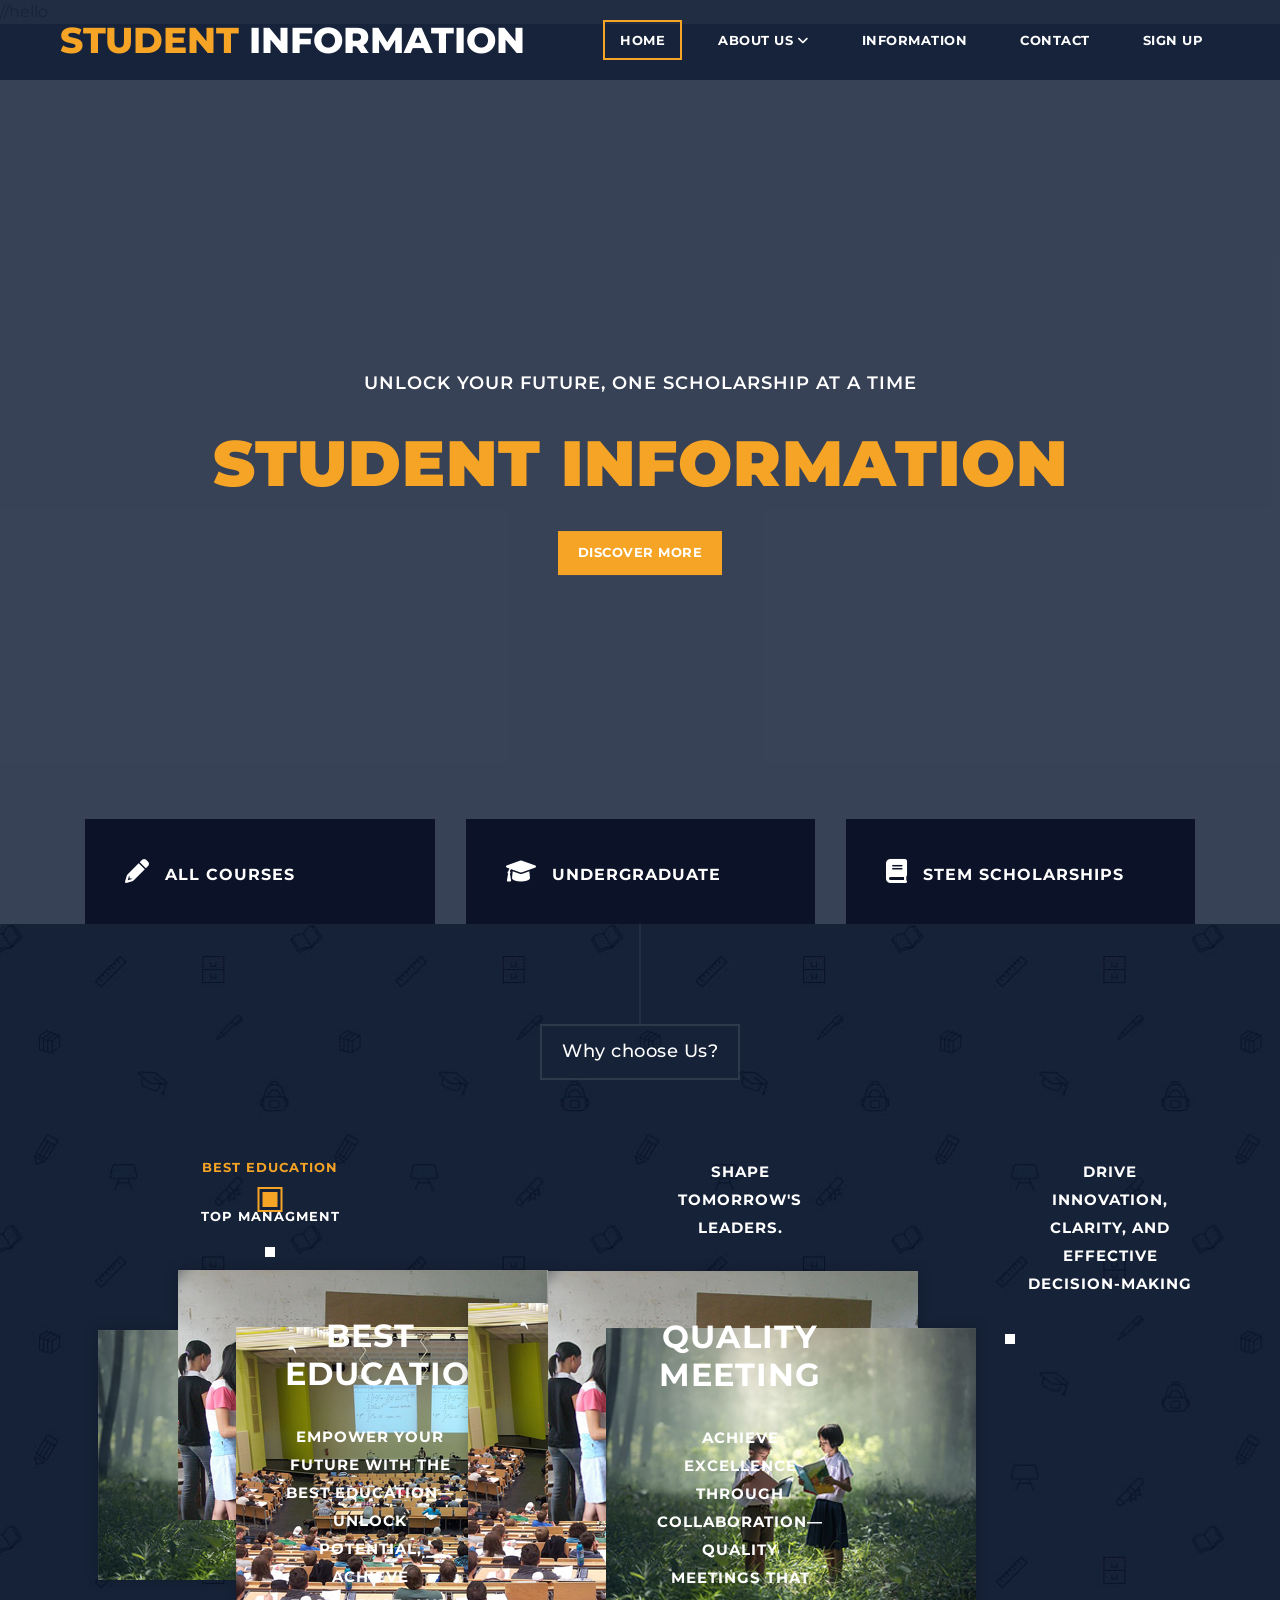
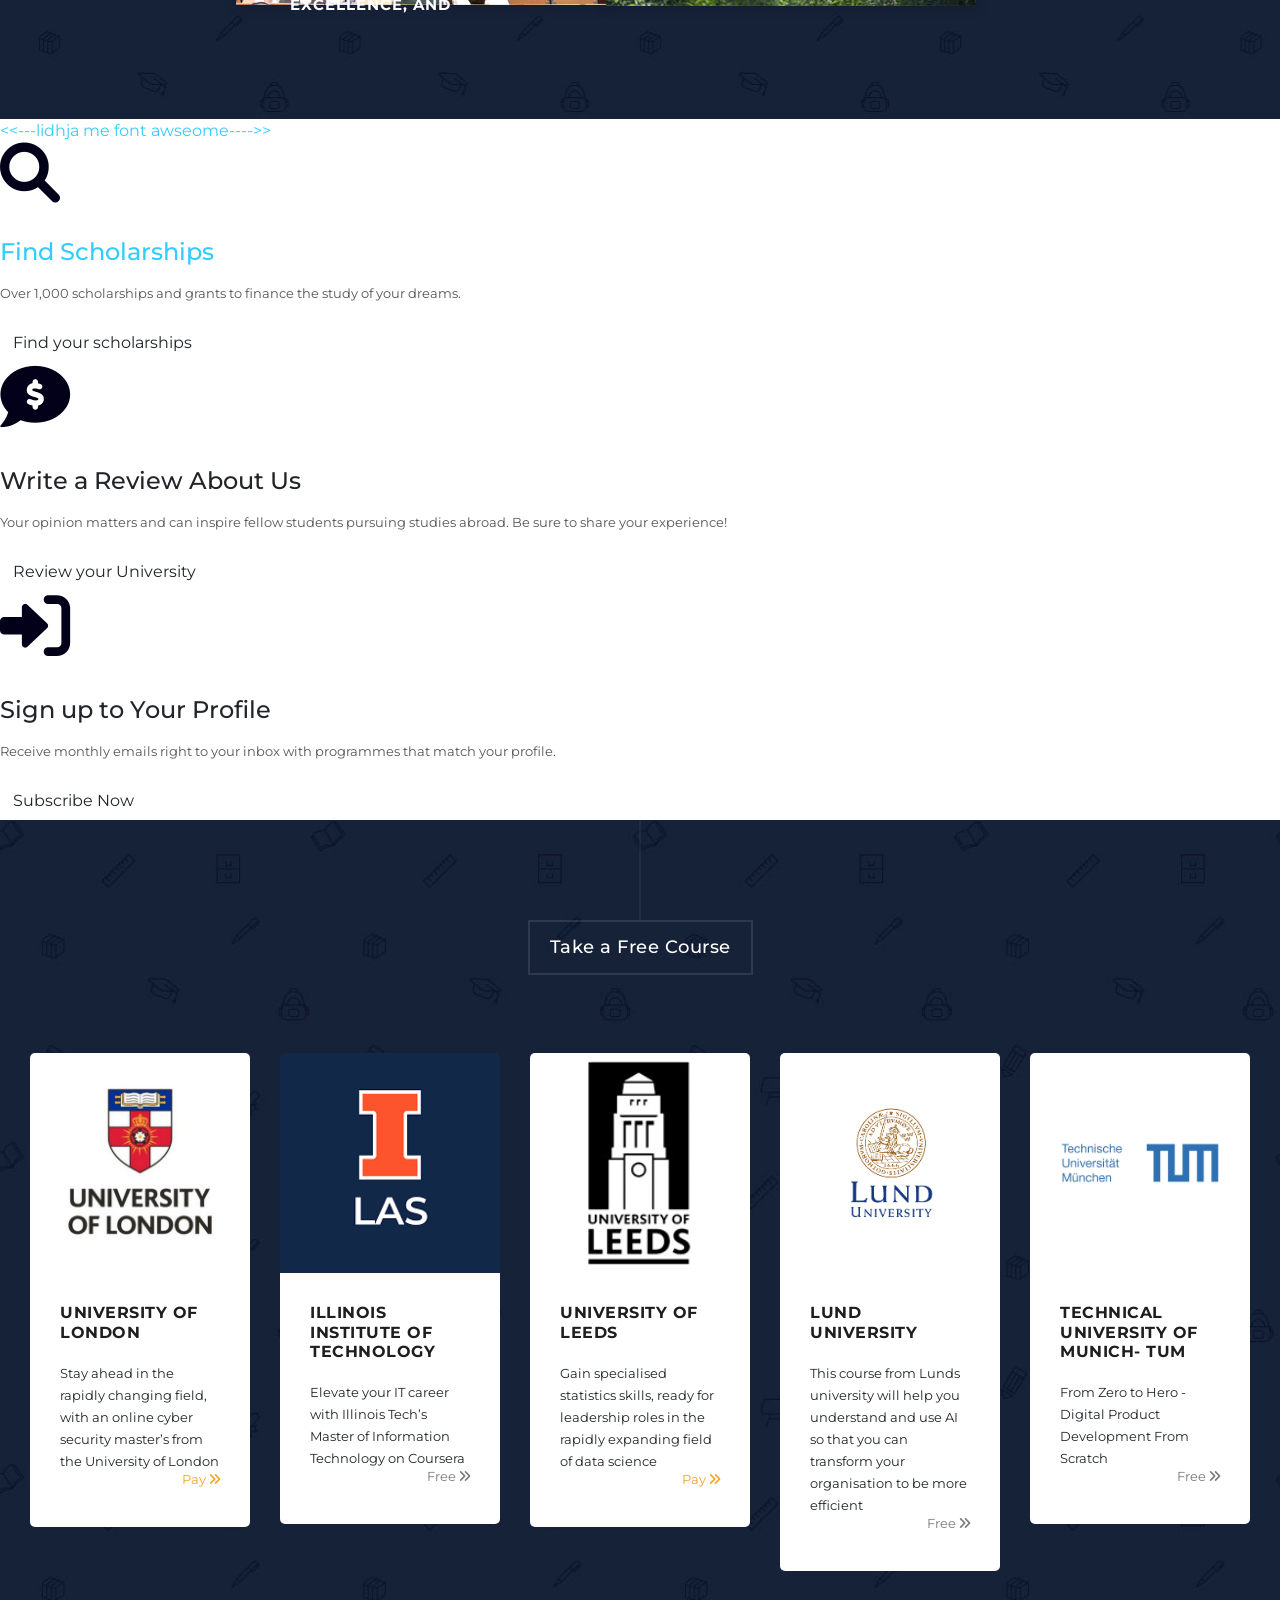
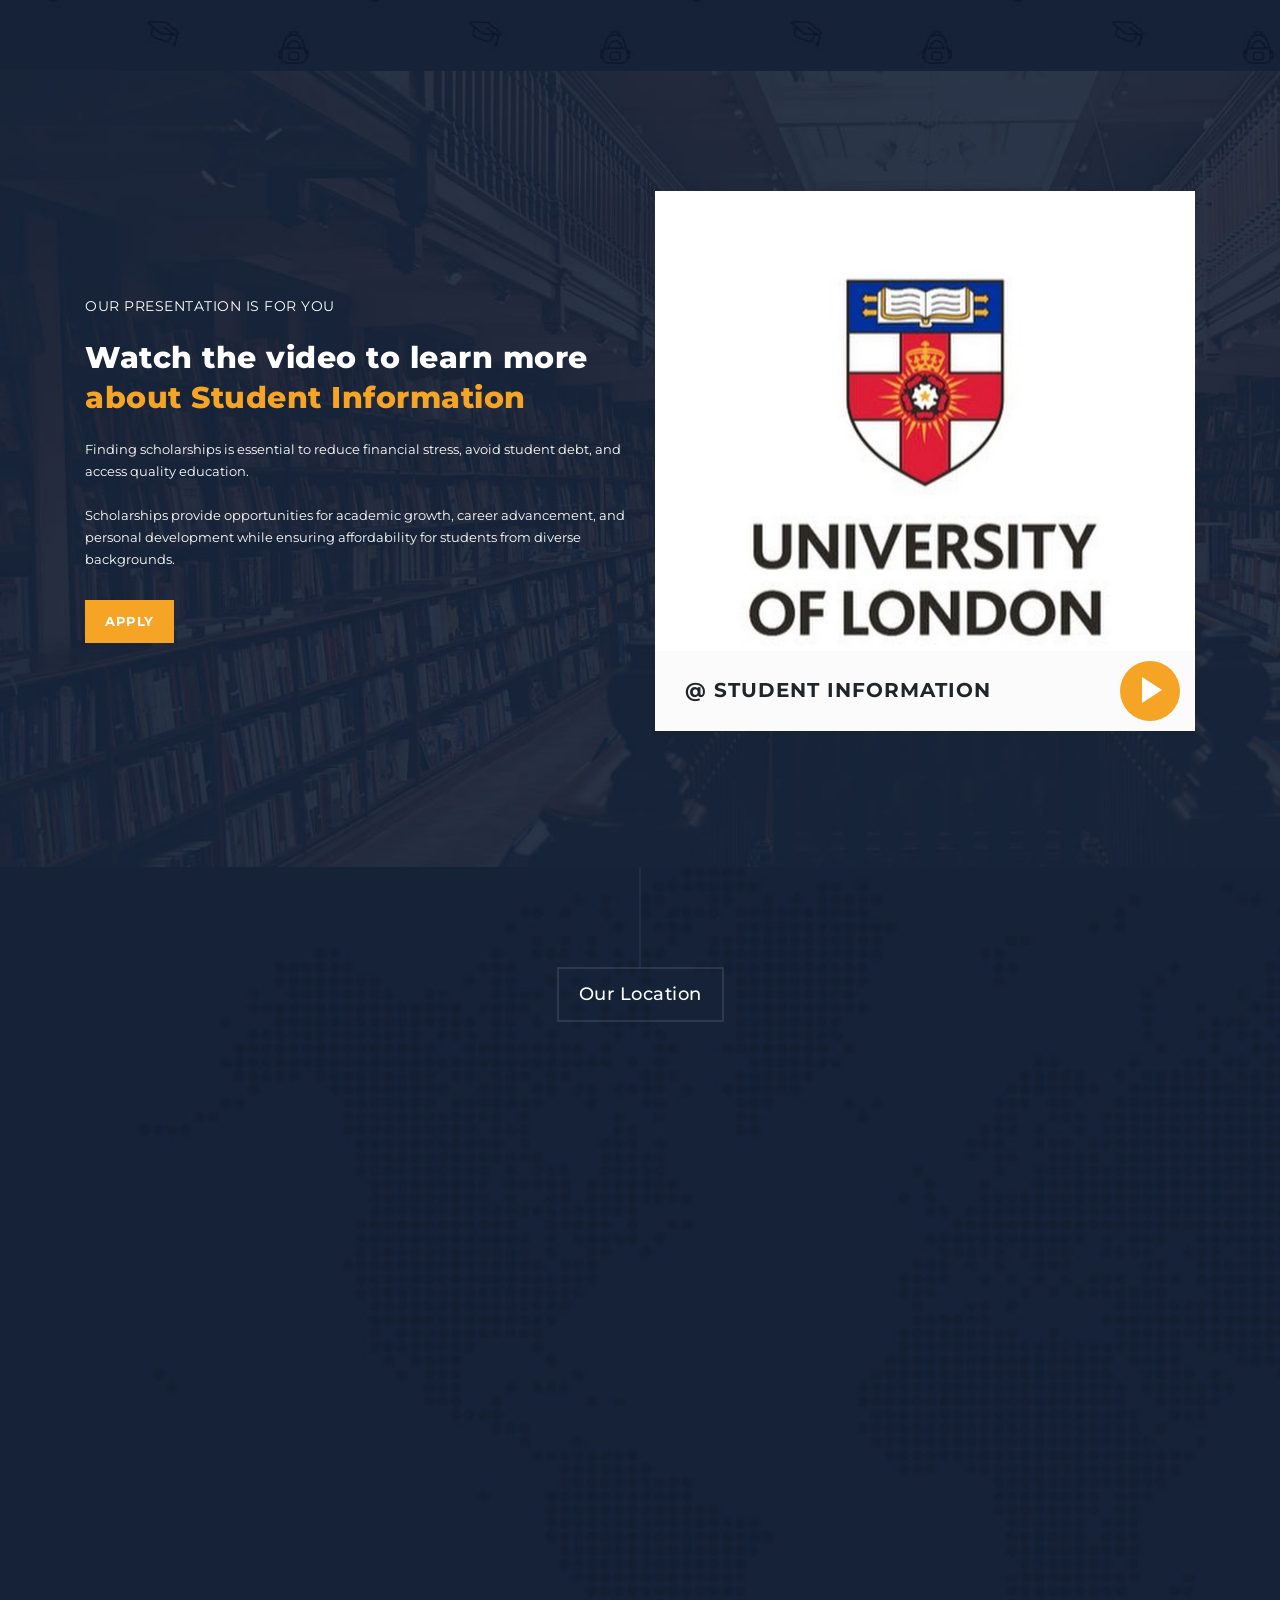
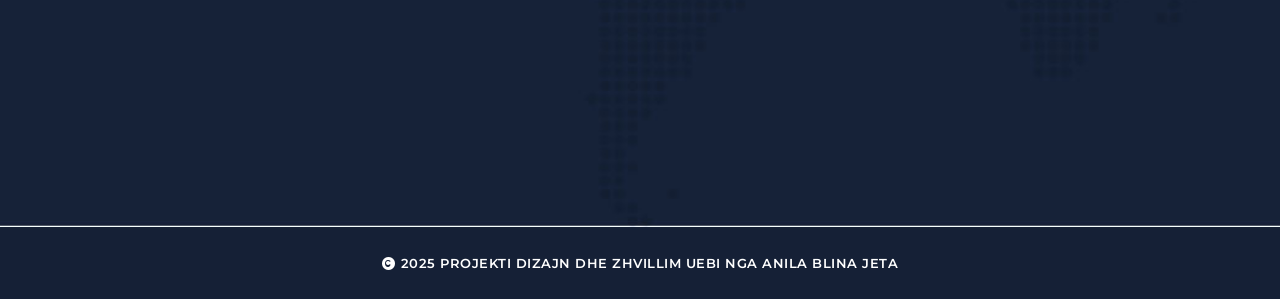
==== ProjektiNeDizajnDheZhvillimUebi2025/index.html @ 31212fd0 "Update index.html" ====
<!DOCTYPE html>
<html lang="en">
//hello
  <head>

    <meta charset="utf-8">
    <meta name="viewport" content="width=device-width, initial-scale=1, shrink-to-fit=no">
    <meta name="description" content="">
    <meta name="author" content="">
    <link href="https://fonts.googleapis.com/css?family=Montserrat:100,200,300,400,500,600,700,800,900" rel="stylesheet">


    <title>Anila Blina Jeta</title>
    <link href="vendor/bootstrap/css/bootstrap.min.css" rel="stylesheet">

    <link rel="stylesheet" href="assets/css/fontawesome.css">
    <link rel="stylesheet" href="assets/css/templatemo-grad-school.css">
    <link rel="stylesheet" href="assets/css/owl.css">
    <link rel="stylesheet" href="assets/css/lightbox.css">

  </head>

<body>

   
  <header class="main-header clearfix" role="header">
    <div class="logo">
      <a href="#"><em>Student </em> Information</a>
    </div>
    <a href="#menu" class="menu-link"><i class="fa fa-bars"></i></a>
    <nav id="menu" class="main-nav" role="navigation">
      <ul class="main-menu">
        <li><a href="#section1">Home</a></li>
        <li class="has-submenu"><a href="#section2">About Us</a>
          <ul class="sub-menu">
            
          </ul>
        </li>
        <li><a href="#section4">information</a></li>
        <!-- <li><a href="#section5">Video</a></li> -->
        <li><a href="#section6">Contact</a></li>
        <li><a href="loginform.html" class="external">Sign up</a></li>
      </ul>
    </nav>
  </header>

  <!-- ***** Main Banner Area Start ***** -->
  <section class="section main-banner" id="top" data-section="section1">
      <video autoplay muted loop id="bg-video">
          <source src="assets/images/course-video.mp4" type="video/mp4" />
      </video>

      <div class="video-overlay header-text">
          <div class="caption">
              <h6>Unlock Your Future, One Scholarship at a Time</h6>
              <h2><em>Student Information </em> </h2>
              <div class="main-button">
                  <div class="scroll-to-section"><a href="#section2">Discover more</a></div>
              </div>
          </div>
      </div>
  </section>
  <!-- ***** Main Banner Area End ***** -->


  <section class="features">
    <div class="container">
      <div class="row">
        <div class="col-lg-4 col-12">
          <div class="features-post">
            <div class="features-content">
              <div class="content-show">
                <h4><i class="fa fa-pencil"></i>All Courses</h4>
              </div>
              <div class="content-hide">
                <p>Explore endless learning opportunities—courses designed to shape your future and unlock endless career potential</p>
                <div class="scroll-to-section"><a href="#section2">More Info.</a></div>
            </div>
            </div>
          </div>
        </div>
        <div class="col-lg-4 col-12">
          <div class="features-post second-features">
            <div class="features-content">
              <div class="content-show">
                <h4><i class="fa fa-graduation-cap"></i>Undergraduate</h4>
              </div>
              <div class="content-hide">
<p>Start your academic journey with our diverse undergraduate courses—unlock potential and shape your future!</p>
                <div class="scroll-to-section"><a href="#section3">Details</a></div>
            </div>
            </div>
          </div>
        </div>
        <div class="col-lg-4 col-12">
          <div class="features-post third-features">
            <div class="features-content">
              <div class="content-show">
                <h4><i class="fa fa-book"></i>STEM Scholarships  </h4>
              </div>
              <div class="content-hide">
<p>Empower your future with STEM scholarships—fuel your passion for science, technology, engineering, and mathematics!</p>
                <div class="scroll-to-section"><a href="#section4">Read More</a></div>
            </div>
            </div>
          </div>
        </div>
      </div>
    </div>
  </section>
 <section class="section why-us" data-section="section2">
    <div class="container">
      <div class="row">
        <div class="col-md-12">
          <div class="section-heading">
            <h2>Why choose Us?</h2>
          </div>
        </div>
        <div class="col-md-12">
          <div id='tabs'>
            <ul>
              <li><a href='#tabs-1'>Best Education</a></li>
              <li><a href='#tabs-2'>Top Managment</a></li>
              <li><a href='#tabs-3>Quality Meeting</a></li>
                    </ul>
            <section class='tabs-content'>
              <article id='tabs-1'>
                <div class="row">
                  <div class="col-md-6">
                    <img src="assets/images/choose-us-image-01.png" alt="">
                  </div>
                  <div class="col-md-6">
                    <h4>Best Education</h4>
                    <p>Empower your future with the best education—unlock potential, achieve excellence, and shape tomorrow's leaders.   </p>               </div>
                </div>
              </article>
              <article id='tabs-2'>
                <div class="row">
                  <div class="col-md-6">
                    <img src="assets/images/choose-us-image-02.png" alt="">
                  </div>
                  <div class="col-md-6">
                    <h4>Top Level</h4>
<p>Lead with vision, drive success—top management solutions that inspire growth, innovation, and strategic excellence.</p>
                  </div>
                </div>
              </article>
              <article id='tabs-3'>
                <div class="row">
                  <div class="col-md-6">
                    <img src="assets/images/choose-us-image-03.png" alt="">
                  </div>
                 <div class="col-md-6">
                   <h4>Quality Meeting</h4>
<p>Achieve excellence through collaboration—quality meetings that drive innovation, clarity, and effective decision-making</p>
                  </div>
                </div>
              </article>
            </section>
          </div>
        </div>
      </div>
    </div>
  </section>
  
 
  <head>
      <meta charset="UTF-8">
      <meta name="viewport" content="width=device-width, initial-scale=1.0">
      <title>Consistent Buttons Example</title>
    <<---lidhja me font awseome---->>
      <link href="https://cdnjs.cloudflare.com/ajax/libs/font-awesome/6.0.0-beta3/css/all.min.css" rel="stylesheet">
      <style>
        <<---stilizimi me font per body--->>
          body {
              font-family: 'Arial', sans-serif;
              margin: 0;
              padding: 0;
              background-photo: #18233a;
          }
        <<---dizajni i sesksionit kryesore ne main--->>
          main {
              display: grid;
              grid-template-columns: repeat(auto-fit, minmax(300px, 1fr));
              gap: 20px;
              max-width: 1200px;
              margin: 20px auto;
              padding: 20px;
          }
        <<---dizajni i kutive--->>
          .box {
              background: white;
              border: 1px solid #ddd;
              border-radius: 8px;
              box-shadow: 0 4px 6px rgba(0, 0, 0, 0.1);
              padding: 20px;
              text-align: center;
              display: flex;
              flex-direction: column;
              justify-content: space-between;
              transition: transform 0.2s ease, box-shadow 0.2s ease;
          }
          .box:hover {
              transform: translateY(-5px);
              box-shadow: 0 6px 12px rgba(0, 0, 0, 0.15);
          }
          .box i {
              margin-bottom: 20px;
          }
          .box h2 {
              margin: 15px 0;
              font-size: 1.5rem;
          }
          .box p {
              flex-grow: 1;
              margin: 10px 0 20px;
              color: #555;
          }
        <<---dizajni i butonave--->>
          .btn {
              display: inline-block;
              padding: 12px 20px;
              background-color: #03001a;
              color: white;
              text-decoration: none;
              border-radius: 4px;
              font-weight: bold;
              text-align: center;
              width: 100%; /* Full width for consistency */
              box-sizing: border-box;
              margin-top: auto; /* Push button to the bottom */
          }
          .btn:hover {
              background-color: #454545;
          }
      </style>
  </head>
  <body>
      <main>
          <div class="box">
              <i class="fa fa-magnifying-glass" style="font-size: 60px; color: #03001a;"></i>
              <h2>Find Scholarships</h2>
              <p>Over 1,000 scholarships and grants to finance the study of your dreams.</p>
              <a href="university/uni.html" class="btn">Find your scholarships</a>
          </div>
  
          <div class="box">
              <i class="fa fa-comment-dollar" style="font-size: 70px; color: #03001a;"></i>
              <h2>Write a Review About Us</h2>
              <p>Your opinion matters and can inspire fellow students pursuing studies abroad. Be sure to share your experience!</p>
              <a href="https://docs.google.com/forms/d/e/1FAIpQLSeUJTirredQ5SY4ThzwMAHJErIDSuedVkaXNfuW031unQsGsw/viewform?usp=sharing" class="btn">Review your University</a>
          </div>
  
          <div class="box">
              <i class="fa-solid fa-right-to-bracket" style="font-size: 70px; color: #03001a;"></i>
              <h2>Sign up to Your Profile</h2>
              <p>Receive monthly emails right to your inbox with programmes that match your profile.</p>
              <a href="loginform.html" class="btn">Subscribe Now</a>
          </div>
      </main>
  </body>
  </html>
  
  
              </div>
            </div>
          </div>
        </div>
        
              </div>
            </form>
          </div>
        </div>
      </div>
    </div>
  </section>

  <section class="section courses" data-section="section4">
    <div class="container-fluid">
      <div class="row">
        <div class="col-md-12">
          <div class="section-heading">
            <h2>Take a Free Course
            </h2>
          </div>
        </div>
        <div class="owl-carousel owl-theme">
          <div class="item">
            <img src="london.jpg" alt="Course #3">

            <div class="down-content">
              <h4>University of London </h4>
              <p>Stay ahead in the rapidly changing field, with an online cyber security master’s from the University of London
              </p>
              <div class="author-image">
                
              </div>
              <div class="text-button-pay">
                <a href="https://www.coursera.org/degrees/msc-cyber-security-london">Pay <i class="fa fa-angle-double-right"></i></a>
              </div>
            </div>
          </div>
          <div class="item">
            <img src="i.jpg" alt="Course #3">

            <div class="down-content">
              <h4>Illinois Institute of Technology
              </h4>
              <p>Elevate your IT career with Illinois Tech’s Master of Information Technology on Coursera
              </p>
              <div class="author-image">
              </div>
              <div class="text-button-free">
                <a href="https://www.coursera.org/degrees/mas-information-technology-illinois-tech">Free <i class="fa fa-angle-double-right"></i></a>
              </div>
            </div>
          </div>
          <div class="item">
            <img src="led.jpg" alt="Course #3">
            <div class="down-content">
              <h4>University of Leeds
              </h4>
              <p>Gain specialised statistics skills, ready for leadership roles in the rapidly expanding field of data science
              </p>
              <div class="author-image">
              </div>
              <div class="text-button-pay">
                <a href="https://www.coursera.org/degrees/msc-data-science-ul">Pay <i class="fa fa-angle-double-right"></i></a>
              </div>
            </div>
          </div>
          <div class="item">
            <img src="LUND.jpg" alt="Course #4">
            <div class="down-content">
              <h4>LUND University</h4>
              <p>This course from Lunds university will help you understand and use AI so that you can transform your organisation to be more efficient


              </p>
              <div class="author-image">
              </div>
              <div class="text-button-free">
                <a href="https://www.coursera.org/learn/ai-business-future-of-work">Free <i class="fa fa-angle-double-right"></i></a>
              </div>
            </div>
          </div>
          <div class="item">
            <img src="TUM.jpg" alt="Course #4">
            <div class="down-content">
              <h4>Technical University of Munich- TUM
              </h4>
              <p>From Zero to Hero - Digital Product Development From Scratch

              </p>
              <div class="author-image">
              </div>
              <div class="text-button-free">
                <a href="https://www.coursera.org/learn/digital-product-development-from-scratch">Free <i class="fa fa-angle-double-right"></i></a>
              </div>

              </div>
            </div>
          </div>
        </div>
      </div>
    </div>
  </section>
  </section>

  <section class="section video" data-section="section5">
    <div class="container">
      <div class="row">
        <div class="col-md-6 align-self-center">
          <div class="left-content">
            <span>our presentation is for you</span>
            <h4>Watch the video to learn more <em>about Student Information</em></h4>
            <p>
              Finding scholarships is essential to reduce financial stress, avoid student debt, and access quality education.  <a rel="nofollow" href="https://templatemo.com/contact" target="_parent">   </a>    
            <br><br>Scholarships provide opportunities for academic growth, career advancement, and personal development while ensuring affordability for students from diverse backgrounds.</p>
            <div class="main-button"><a rel="nofollow" href="" target="_parent">Apply  </a></div>
          </div>
        </div>
        <div class="col-md-6">
          <article class="video-item">
            <div class="video-caption">
              <h4>@ Student information</h4>
            </div>
            <figure>
              <a href="" class="play"><img src="london.jpg"></a>
            </figure>
          </article>
        </div>
      </div>
    </div>
  </section>

  <section class="section contact" data-section="section6">
    <div class="container">
      <div class="row">
        <div class="col-md-12">
          <div class="section-heading">
            <h2> Our Location      </h2>
          </div>
        </div>
        <div class="col-md-6">
        
      
              </div>
            </div>
          </form>
        </div>
        <div class="col-md-6">
          <div id="map">
            <iframe src="https://www.google.com/maps/embed?pb=!1m18!1m12!1m3!1d2934.376287445306!2d21.14424977659124!3d42.653380816519274!2m3!1f0!2f0!3f0!3m2!1i1024!2i768!4f13.1!3m3!1m2!1s0x13549f3f9c98dcad%3A0x34f016cddf4a9928!2sDukagjini%20Center!5e0!3m2!1sen!2s!4v1738064546284!5m2!1sen!2s" width="1000" height="600" style="border:5px;" allowfullscreen="" loading="lazy" referrerpolicy="no-referrer-when-downgrade"></iframe>
          </div>
        </div>
      </div>
    </div>
  </section>

  <footer>
    <div class="container">
      <div class="row">
        <div class="col-md-12">
          <p><i class="fa fa-copyright"></i> 2025 Projekti Dizajn dhe Zhvillim Uebi Nga Anila Blina Jeta</p>
          
        </div>
      </div>
    </div>
  </footer>


    <script src="vendor/jquery/jquery.min.js"></script>
    <script src="vendor/bootstrap/js/bootstrap.bundle.min.js"></script>
    <script src="assets/js/isotope.min.js"></script>
    <script src="assets/js/owl-carousel.js"></script>
    <script src="assets/js/lightbox.js"></script>
    <script src="assets/js/tabs.js"></script>
    <script src="assets/js/video.js"></script>
    <script src="assets/js/slick-slider.js"></script>
    <script src="assets/js/custom.js"></script>
  
    <script>
        //according to loftblog tut
        $('.nav li:first').addClass('active');

        var showSection = function showSection(section, isAnimate) {
          var
          direction = section.replace(/#/, ''),
          reqSection = $('.section').filter('[data-section="' + direction + '"]'),
          reqSectionPos = reqSection.offset().top - 0;

          if (isAnimate) {
            $('body, html').animate({
              scrollTop: reqSectionPos },
            800);
          } else {
            $('body, html').scrollTop(reqSectionPos);
          }

        };

        var checkSection = function checkSection() {
          $('.section').each(function () {
            var
            $this = $(this),
            topEdge = $this.offset().top - 80,
            bottomEdge = topEdge + $this.height(),
            wScroll = $(window).scrollTop();
            if (topEdge < wScroll && bottomEdge > wScroll) {
              var
              currentId = $this.data('section'),
              reqLink = $('a').filter('[href*=\\#' + currentId + ']');
              reqLink.closest('li').addClass('active').
              siblings().removeClass('active');
            }
          });
        };

        $('.main-menu, .scroll-to-section').on('click', 'a', function (e) {
          if($(e.target).hasClass('external')) {
            return;
          }
          e.preventDefault();
          $('#menu').removeClass('active');
          showSection($(this).attr('href'), true);
        });

        $(window).scroll(function () {
          checkSection();
        });
    </script>
</body>
</html>
---- ProjektiNeDizajnDheZhvillimUebi2025/assets/css/templatemo-grad-school.css ----
/*
    
TemplateMo 557 Grad School

https://templatemo.com/tm-557-grad-school

*/


@import url(fontawesome.css);
@import url("<link href="https://fonts.googleapis.com/css?family=Montserrat:100,200,300,400,500,600,700,800,900" rel="stylesheet">");
body {
    font-family: 'Montserrat', sans-serif;
}

/* Basic */

a {
	color: #3CF;
    text-decoration: none;
}

a:hover {
	color: #FC3;
    text-decoration: none;
}

ul {
    padding: 0px;
    margin: 0px;
    list-style: none;
}

p {
    font-size: 13px;
    line-height: 22px;
}


.section-heading {
    text-align: center;
    margin-bottom: 70px;
}

.section-heading h2:before {
    width: 1px;
    height: 100px;
    background-color: rgba(250,250,250,0.1);
    position: absolute;
    top: -102px;
    content: '';
    left: 50%;
    transform: translate(-50%);
}

.section-heading h2 {
    margin-top: 100px;
    position: relative;
    font-size: 18px;
    font-weight: 500;
    color: #fff;
    letter-spacing: 0.5px;
    display: inline-block;
    padding: 15px 20px;
    border: 2px solid rgba(250,250,250,0.1);
}


/* Buttons */

.main-button a {
    background-color: #f5a425;
    color: #fff;
    font-size: 13px;
    text-transform: uppercase;
    letter-spacing: 0.5px;
    font-weight: 700;
    padding: 12px 20px;
    display: inline-block;
    outline: none;
}

a.menu-link { display: none; }

@media screen and (max-width: 950px) {
  a.menu-link {
    float: right;
    display: block;
    font-size: 36px;
    color: #fff;
    padding-right: 30px;
    padding-top: 15px;
  }
  nav[role="navigation"] {
    clear: both;
    -webkit-transition: all 0.3s ease-out;
    -moz-transition: all 0.3s ease-out;
    -ms-transition: all 0.3s ease-out;
    -o-transition: all 0.3s ease-out;
    transition: all 0.3s ease-out;
  }
  .js nav[role="navigation"] {
    overflow: hidden;
    max-height: 0;
  }
  nav[role="navigation"].active {
    max-height: 20em;
    height: 20em;
    overflow-y: scroll;
  }
  nav[role="navigation"] ul {
    top: 0;
    width: 100%;
    position: relative;
    margin: 0;
    padding: 0;
    border-top: 1px solid rgba(250,250,250,0.25);
    background-color: rgba(22,34,57,0.99);
  }
  nav[role="navigation"] li a {
    display: block;
    padding: 15px 0px;
    border-bottom: 1px solid rgba(250,250,250,0.25);
    text-align: center;
    color: #fff;
    font-size: 13px;
    text-transform: uppercase;
    font-weight: 700;
    line-height: 1.5;
  }
  nav[role="navigation"] li:hover a,
  nav[role="navigation"] li.active a {
      color: #f5a425;
  }
  
  @media screen and (min-width: 951px) {
    .js nav[role="navigation"] {
      max-height: none;
    }

    nav[role="navigation"] li {
      display: inline-block;
      margin: 0 0.25em;
    }
    nav[role="navigation"] li a {
      border: 0;
    }
  }
}

/* Header */

@media screen and (max-width: 1050px) {
  .main-header .logo {
      padding-left: 30px!important;
  }

  .main-menu {
      padding-right: 30px!important;
  }

  .main-menu li {
      margin-left: 5px!important;
  }
}

.main-header {
    background-color: rgba(22,34,57,0.95);
    height: 80px;
    position: fixed;
    z-index: 12;
    width: 100%;
    top: 0;
}

.main-header .logo {
    float: left;
    line-height: 80px;
    padding-left: 60px;
}

.main-header .logo a {
    font-size: 36px;
    text-transform: uppercase;
    font-weight: 800;
    color: #fff;
}
.main-header .logo a em {
    font-style: normal;
    color: #f5a425;
}

.main-menu {
    float: right;
    padding-right: 60px;
}

.main-menu li {
    display: inline-block;
    line-height: 79px;
    margin-left: 15px;
    position: relative;
}

.main-menu li:first-child {
    margin-left: 0px;
}

.main-menu li a {
    padding: 10px 15px;
    font-size: 13px;
    text-transform: uppercase;
    letter-spacing: 0.5px;
    font-weight: 700;
    color: #fff;
    border: 2px solid transparent;
    transition: all 0.5s;
}

.main-menu li.has-submenu a:after {
    content: '\f107';
    font-family: "FontAwesome";
    margin-left: 5px;
}

.main-menu li.has-submenu ul li a:after {
    display: none;
}

.main-menu li .sub-menu {
    position: absolute;
    width: 160px;
    background-color: #18233a;
    opacity: 0;
    visibility: hidden;
    transition: all 0.5s;
}

.main-menu li:hover .sub-menu {
    opacity: 1;
    visibility: visible;
}

.main-menu li .sub-menu li {
    display: block;
    line-height: 20px;
    margin-left: 0px;
    margin-bottom: 15px;
    padding-bottom: 15px;
    border-bottom: 1px solid #121b2f;
}

.main-menu li .sub-menu li:first-child {
    padding-top: 15px;
}

.main-menu li .sub-menu li:last-child {
    margin-bottom: 0px;
    border-bottom: none;
}

.main-menu li .sub-menu li a {
    font-size: 12px;
    font-weight: 500;
    padding: 0px 15px;
    letter-spacing: 0.5px;
    border: none;
    transition: all 0.5s;
}

.main-menu li .sub-menu li a:hover {
    color: #f5a425;
    border: none;
}

.main-nav li:hover a,
.main-nav li.active a {
    border: 2px solid #f5a425;
}

@media (max-width: 950px) {
  .main-nav li:hover a,
  .main-nav li.active a {
    border: 2px solid transparent;
    border-bottom: 1px solid rgba(250,250,250,0.25);
  }
}


/* Slider */

.main-banner {
  position: relative;
  max-height: 100%;
  overflow: hidden;
  margin-bottom: -7px;
}

#bg-video {
    min-width: 100%;
    min-height: 100vh;
    max-width: 100%;
    max-height: 100vh;
    object-fit: cover;
    z-index: -1;
}

#bg-video::-webkit-media-controls {
    display: none !important;
}

.video-overlay {
    position: absolute;
    background-color: rgba(22,34,57,0.85);
    top: 0;
    left: 0;
    bottom: 7px;
    width: 100%;
}

.main-banner .caption {
  text-align: center;
  position: absolute;
  width: 80%;
  left: 50%;
  top: 50%;
  transform: translate(-50%,-50%);
}

.main-banner .caption h6 {
  margin-top: 0px;
  font-size: 18px;
  text-transform: uppercase;
  font-weight: 600;
  color: #fff;
  letter-spacing: 1px;
}

.main-banner .caption h2 {
  margin-top: 30px;
  margin-bottom: 30px;
  font-size: 64px;
  text-transform: uppercase;
  font-weight: 800;
  color: #fff;
  letter-spacing: 1px;
}

.main-banner .caption h2 em {
  font-style: normal;
  color: #f5a425;
  font-weight: 900;
}

@media screen and (max-width: 1180px) {

  .main-banner .caption h6 {
    font-weight: 500;
  }

  .main-banner .caption h2 {
    font-size: 58px;
  }

}
@media screen and (max-width: 767px) {

  .main-banner .caption h6 {
    font-weight: 500;
  }

  .main-banner .caption h2 {
    font-size: 36px;
  }

}


/* Features */

section.features .col-4 {
    padding-left: 0px;
    padding-right: 0px;
}

.features-post {
  position: relative;
  margin-bottom: 0px;
}

.features-thumb {
  overflow: hidden;
  position: relative;
}

.features-thumb img {
  width: 100%;
}

.features-content {
  position: absolute;
  bottom: 0;
  left: 0;
  width: 100%;
  background-color: #0c1228;
  color: #fff;
  padding: 40px;
}

.features-content:hover {
    background-color: #f5a425;
    box-shadow: 0px 0px 30px rgba(0,0,0,0.5);
}

.features-content h4 {
    font-size: 16px;
    text-transform: uppercase;
    font-weight: 700;
    color: #fff;
    letter-spacing: 1px;
    margin-bottom: 0px;
}

.features-content h4 i {
    margin-right: 15px;
    font-size: 24px;
}

.features-content p {
    margin-bottom: 0px;
}

.features-content a {
  margin-top: 15px;
  display: inline-block;
  text-transform: uppercase;
  color: #fff;
  letter-spacing: 0.5px;
  font-weight: 700;
  font-size: 14px;
  border-bottom: 2px solid #fff;
}

.features-content p.hidden-sm {
  display: none;
}

.second-features,
.third-features {
    border-left: 1px solid rgba(250,250,250,0.1);
}

.content-hide {
  margin-top: 15px;
  display: none;
}

.content-hide p {
  color: #fff;
}

@media screen and (max-width: 767px) {

  .features-content {
    padding: 15px;
  }
  .features-content h4 i {
    display: block;
    margin-bottom: 10px;
  }
  .features-content h4 {
    font-size: 14px;
  }
  .features-content p {
    display: none;
  }
  .features-content p.hidden-sm {
    display: block;
  }
  .features-content a {
    letter-spacing: 0px;
    font-size: 13px;
    font-weight: 600;
  }

}



/* Why Choosing Us */

section.why-us {
    background-image: url(../images/choosing-bg.jpg);
    background-color: #172238;
    background-repeat: no-repeat;
    background-size: cover;
    padding-bottom: 100px;
}

#tabs {
  text-align: center;
}
#tabs ul {
  margin: 0;
  padding: 0;
  -webkit-column-count: 3;
  -moz-column-count: 3;
  column-count: 3;
  -webkit-column-gap: 0;
  -moz-column-gap: 0;
  column-gap: 0;
}
#tabs ul::after {
  clear: both;
  content: "";
  display: table;
}
#tabs ul li {
  display: block;
  font-weight: 400;
  font-size: 1.2em;
  letter-spacing: 1px;
  text-align: center;
}
#tabs ul li a {
  display: block;
  font-size: 13px;
  font-weight: 700;
  letter-spacing: 1px;
  cursor: pointer;
  outline: 0;
  padding-bottom: 30px;
  color: #fff;
  text-decoration: none;
  text-transform: uppercase;
  position: relative;
}
#tabs ul li a:after {
    transition: all 0.3s;
    width: 10px;
    height: 10px;
    background-color: #fff;
    content: '';
    position: absolute;
    left: 50%;
    transform: translate(-50%);
    bottom: 0;
}
#tabs ul li a:before {
    transition: all 0.3s;
    width: 25px;
    height: 25px;
    border: 2px solid transparent;
    background-color: transparent;
    content: '';
    position: absolute;
    left: 50%;
    transform: translate(-50%);
    bottom: -5px;
}
#tabs ul li span {
  display: block;
  margin-bottom: 0.75em;
}
#tabs ul .ui-tabs-active {
}
#tabs ul .ui-tabs-active a {
  color: #f5a425;
}
#tabs ul .ui-tabs-active a:after {
  background-color: #f5a425;
  width: 15px;
  height: 15px;
}
#tabs ul .ui-tabs-active a:before {
  border-color: #f5a425;
}
#tabs h4 {
    margin-top: 60px;
    font-size: 32px;
    font-weight: 700;
    letter-spacing: 1px;
    color: #fff;
    margin-bottom: 30px;
}

#tabs p {
    color: #fff;
    font-size: 15px;
    line-height: 28px;
}

.tabs-content {
    margin-top: 60px;
    text-align: left;
}

@media screen and (max-width: 767px) {
  
  .tabs-content {
      text-align: center;
  }

}

.tabs-content img {
    width: 100%;
    overflow: hidden;
    padding-right: 45px;
}

@media screen and (max-width: 767px) {

  .tabs-content img {
      padding-right: 0px;
  }

}


/* Coming Soon */

section.coming-soon {
    background-image: url(../images/coming-soon-bg.jpg);
    background-repeat: no-repeat;
    background-size: cover;
    background-color: #172238;
    padding: 120px 0px;
}

section.coming-soon .continer .counter div {
  display: inline-block;
}
section.coming-soon .continer h4 {
    margin-top: 100px;
    font-size: 30px;
    color: #fff;
    font-weight: 800;
    letter-spacing: 0.5px;
    line-height: 40px;
    margin-bottom: 50px;
}
section.coming-soon .continer h4 em {
    font-style: normal;
    color: #f5a425;
}

@media screen and (max-width: 767px) {

  section.coming-soon .continer h4 {
    text-align: center;
  }

}

section.coming-soon .continer .counter .days,
section.coming-soon .continer .counter .hours,
section.coming-soon .continer .counter .minutes,
section.coming-soon .continer .counter .seconds {
  width: 22%;
  height: 140px;
  float: left;
  text-align: center;
  font-size: 48px;
  font-weight: 800;
  letter-spacing: 1px;
  color: #fff;
  background-color: rgba(250,250,250,0.1);
}
@media screen and (max-width: 992px) {

  section.coming-soon .continer .counter .days,
  section.coming-soon .continer .counter .hours,
  section.coming-soon .continer .counter .minutes,
  section.coming-soon .continer .counter .seconds {
    font-size: 26px;
  }

  section.coming-soon .continer .counter .days .value,
  section.coming-soon .continer .counter .hours .value,
  section.coming-soon .continer .counter .minutes .value,
  section.coming-soon .continer .counter .seconds .value {
      margin-top: 40px!important;
  }

  section.coming-soon .continer .counter span {
      font-size: 14px!important;
  }

}
section.coming-soon .continer .counter .days,
section.coming-soon .continer .counter .hours,
section.coming-soon .continer .counter .minutes {
    margin-right: 4%;
}
section.coming-soon .continer .counter .days .value,
section.coming-soon .continer .counter .hours .value,
section.coming-soon .continer .counter .minutes .value,
section.coming-soon .continer .counter .seconds .value {
    margin-top: 15px;
    display: block;
    width: 100%;
}

section.coming-soon .continer .counter span {
    font-size: 18px;
    text-transform: uppercase;
    color: #f5a425;
    font-weight: 500;
    letter-spacing: 1px;
    margin-top: 0px;
    display: block;
}

section.coming-soon .right-content {
    margin-left: 30px;
}

@media screen and (max-width: 767px) {

  section.coming-soon .right-content {
      margin-top: 60px;
      margin-left: 0px;
  }

}

section.coming-soon .top-content {
    margin-bottom: -8px;
}

section.coming-soon .top-content h6 {
    font-size: 14px;
    color: #fff;
    background-color: rgba(250,250,250,0.2);
    padding: 40px;
    text-align: center;
    line-height: 24px;
}

section.coming-soon .top-content h6 em {
    font-style: normal;
    font-weight: 600;
}

section.coming-soon form {
    background-color: rgba(250,250,250,0.1);
    padding: 60px 40px;
    width: 100%;
    text-align: center;
}

section.coming-soon form input {
    width: 100%;
    height: 40px;
    background-color: rgba(250,250,250,0.1);
    border-radius: 0px;
    border: none;
    outline: none;
    color: #fff;
    font-size: 13px;
    margin-bottom: 20px;
    letter-spacing: 0.5px;
}

section.coming-soon form input:focus {
    outline: none;
    border: none;
    box-shadow: none;
    color: #fff;
    background-color: rgba(250,250,250,0.1);
}

section.coming-soon form::placeholder { color: #fff }
section.coming-soon form input::placeholder { color: #fff; }
section.coming-soon form input::placeholder { color: #fff; }

section.coming-soon form button {
    margin-top: 10px;
    background-color: #f5a425;
    color: #fff;
    font-size: 13px;
    text-transform: uppercase;
    letter-spacing: 0.5px;
    font-weight: 700;
    padding: 12px 20px;
    display: inline-block;
    outline: none;
    box-shadow: none;
    border: none;
}



/* Courses */

section.courses {
    background-image: url(../images/choosing-bg.jpg);
    background-repeat: no-repeat;
    background-size: cover;
    background-color: #172238;
    padding-bottom: 100px;
    padding: 0px 30px 100px 30px;
}

section.courses .item img {
    border-top-right-radius: 5px;
    border-top-left-radius: 5px;
}

section.courses .item .down-content {
    padding: 30px;
    background-color: #fff;
    border-bottom-right-radius: 5px;
    border-bottom-left-radius: 5px;
}

section.courses .item .down-content h4 {
    font-size: 16px;
    text-transform: uppercase;
    color: #1e1e1e;
    letter-spacing: 0.5px;
    font-weight: 700;
    margin-top: 0px;
    margin-bottom: 20px;
}

section.courses .item .down-content p {
    margin-bottom: 25px;
}

section.courses .item .down-content img {
    width: 40px;
    border: 2px solid #f5a425;
    border-radius: 50%;
    text-align: left;
    display: inline-block;
}

section.courses .item .down-content .text-button-pay {
    float: right;
    display: inline-block;
    margin-top: -30px;
}

section.courses .item .down-content .text-button-pay a {
    color: #f5a425;
    font-size: 13px;
}

section.courses .item .down-content .text-button-free {
    float: right;
    display: inline-block;
    margin-top: -30px;
}

section.courses .item .down-content .text-button-free a {
    color: #7a7a7a;
    font-size: 13px;
}

section.courses .owl-carousel .owl-nav {
    display: none;
}

section.courses .owl-carousel .owl-dots {
    text-align: center;
}

section.courses .owl-carousel button.owl-dot {
    width: 10px;
    height: 10px;
    background-color: #fff;
    margin: 50px 10px 0px 10px;
    outline: none;
}
section.courses .owl-carousel button.active {
    background-color: #f5a425;
}





/* Video */

section.video {
    background-image: url(../images/video-bg.jpg);
    background-repeat: no-repeat;
    background-size: cover;
    background-color: #172238;
    padding: 120px 0px;
}

section.video .left-content {
  color: #fff;
}

section.video .left-content span {
  text-transform: uppercase;
  font-size: 14px;
  letter-spacing: 0.5px;
}

section.video .left-content h4 {
    margin-top: 20px;
    font-size: 30px;
    color: #fff;
    font-weight: 800;
    letter-spacing: 0.5px;
    line-height: 40px;
    margin-bottom: 20px;
}
section.video .left-content h4 em {
    font-style: normal;
    color: #f5a425;
}

section.video .left-content .main-button {
  margin-top: 30px;
}

.video-item {
  position: relative;
  width: 100%;
  max-width: 600px;
  margin: 0px auto 0;
}

@media screen and (max-width: 767px) {

  section.video .left-content {
    margin-bottom: 45px;
  }

  section.video .first-item .first-content h4,
  section.video .second-item .second-content h4 {
    text-align: center;
  }

}

.video-item figure {
  position: relative;
  width: 100%;
  font-size: 0;
}
.video-item figure img {
  width: 100%;
}
.video-item figure a:before {
  content: '';
  position: absolute;
  bottom: 10px;
  right: 15px;
  width: 60px;
  height: 60px;
  margin-top: -32.5px;
  margin-left: -32.5px;
  border-radius: 50%;
  background-color: #f5a425;
  z-index: 10;
}
.video-item figure a:after {
  content: '';
  position: absolute;
  bottom: 27.5px;
  right: 20px;
  margin-top: -12.5px;
  margin-left: -7px;
  border: solid 13px transparent;
  border-left: solid 20px;
  border-left-color: #fff;
  z-index: 10;
}
.video-item figure a:hover:before {
  background-color: #f5a425;
}

.video-item .video-caption {
    position: absolute;
    z-index: 10;
    background-color: rgba(250,250,250,0.75);
    height: 80px;
    width: 100%;
    padding: 27px 30px;
    bottom: 0;
}

.video-item .video-caption h4 {
    font-size: 20px;
    text-transform: uppercase;
    font-weight: 700;
    letter-spacing: 1px;
}

/* Magnific Popup CSS */
.mfp-bg {
  top: 0;
  left: 0;
  width: 100%;
  height: 100%;
  z-index: 1042;
  overflow: hidden;
  position: fixed;
  background: #0b0b0b;
  opacity: 0.8;
}

.mfp-wrap {
  top: 0;
  left: 0;
  width: 100%;
  height: 100%;
  z-index: 1043;
  position: fixed;
  outline: none !important;
  -webkit-backface-visibility: hidden;
}

.mfp-container {
  text-align: center;
  position: absolute;
  width: 100%;
  height: 100%;
  left: 0;
  top: 0;
  padding: 0 8px;
  box-sizing: border-box;
}

.mfp-container:before {
  content: '';
  display: inline-block;
  height: 100%;
  vertical-align: middle;
}

.mfp-align-top .mfp-container:before {
  display: none;
}

.mfp-content {
  position: relative;
  display: inline-block;
  vertical-align: middle;
  margin: 0 auto;
  text-align: left;
  z-index: 1045;
}

.mfp-inline-holder .mfp-content,
.mfp-ajax-holder .mfp-content {
  width: 100%;
  cursor: auto;
}

.mfp-ajax-cur {
  cursor: progress;
}

.mfp-zoom-out-cur, .mfp-zoom-out-cur .mfp-image-holder .mfp-close {
  cursor: -moz-zoom-out;
  cursor: -webkit-zoom-out;
  cursor: zoom-out;
}

.mfp-zoom {
  cursor: pointer;
  cursor: -webkit-zoom-in;
  cursor: -moz-zoom-in;
  cursor: zoom-in;
}

.mfp-auto-cursor .mfp-content {
  cursor: auto;
}

.mfp-close,
.mfp-arrow,
.mfp-preloader,
.mfp-counter {
  -webkit-user-select: none;
  -moz-user-select: none;
  user-select: none;
}

.mfp-loading.mfp-figure {
  display: none;
}

.mfp-hide {
  display: none !important;
}

.mfp-preloader {
  color: #CCC;
  position: absolute;
  top: 50%;
  width: auto;
  text-align: center;
  margin-top: -0.8em;
  left: 8px;
  right: 8px;
  z-index: 1044;
}

.mfp-preloader a {
  color: #CCC;
}

.mfp-preloader a:hover {
  color: #FFF;
}

.mfp-s-ready .mfp-preloader {
  display: none;
}

.mfp-s-error .mfp-content {
  display: none;
}

button.mfp-close,
button.mfp-arrow {
  overflow: visible;
  cursor: pointer;
  background: transparent;
  border: 0;
  -webkit-appearance: none;
  display: block;
  outline: none;
  padding: 0;
  z-index: 1046;
  box-shadow: none;
  touch-action: manipulation;
}

button::-moz-focus-inner {
  padding: 0;
  border: 0;
}

.mfp-close {
  width: 44px;
  height: 44px;
  line-height: 44px;
  position: absolute;
  right: 0;
  top: 0;
  text-decoration: none;
  text-align: center;
  opacity: 0.65;
  padding: 0 0 18px 10px;
  color: #FFF;
  font-style: normal;
  font-size: 28px;
  font-family: Arial, Baskerville, monospace;
}

.mfp-close:hover,
.mfp-close:focus {
  opacity: 1;
}

.mfp-close:active {
  top: 1px;
}

.mfp-close-btn-in .mfp-close {
  color: #333;
}

.mfp-image-holder .mfp-close,
.mfp-iframe-holder .mfp-close {
  color: #FFF;
  right: -6px;
  text-align: right;
  padding-right: 6px;
  width: 100%;
}

.mfp-counter {
  position: absolute;
  top: 0;
  right: 0;
  color: #CCC;
  font-size: 12px;
  line-height: 18px;
  white-space: nowrap;
}

.mfp-arrow {
  position: absolute;
  opacity: 0.65;
  margin: 0;
  top: 50%;
  margin-top: -55px;
  padding: 0;
  width: 90px;
  height: 110px;
  -webkit-tap-highlight-color: transparent;
}

.mfp-arrow:active {
  margin-top: -54px;
}

.mfp-arrow:hover,
.mfp-arrow:focus {
  opacity: 1;
}

.mfp-arrow:before,
.mfp-arrow:after {
  content: '';
  display: block;
  width: 0;
  height: 0;
  position: absolute;
  left: 0;
  top: 0;
  margin-top: 35px;
  margin-left: 35px;
  border: medium inset transparent;
}

.mfp-arrow:after {
  border-top-width: 13px;
  border-bottom-width: 13px;
  top: 8px;
}

.mfp-arrow:before {
  border-top-width: 21px;
  border-bottom-width: 21px;
  opacity: 0.7;
}

.mfp-arrow-left {
  left: 0;
}

.mfp-arrow-left:after {
  border-right: 17px solid #FFF;
  margin-left: 31px;
}

.mfp-arrow-left:before {
  margin-left: 25px;
  border-right: 27px solid #3F3F3F;
}

.mfp-arrow-right {
  right: 0;
}

.mfp-arrow-right:after {
  border-left: 17px solid #FFF;
  margin-left: 39px;
}

.mfp-arrow-right:before {
  border-left: 27px solid #3F3F3F;
}

.mfp-iframe-holder {
  padding-top: 40px;
  padding-bottom: 40px;
}

.mfp-iframe-holder .mfp-content {
  line-height: 0;
  width: 100%;
  max-width: 900px;
}

.mfp-iframe-holder .mfp-close {
  top: -40px;
}

.mfp-iframe-scaler {
  width: 100%;
  height: 0;
  overflow: hidden;
  padding-top: 56.25%;
}

.mfp-iframe-scaler iframe {
  position: absolute;
  display: block;
  top: 0;
  left: 0;
  width: 100%;
  height: 100%;
  box-shadow: 0 0 8px rgba(0, 0, 0, 0.6);
  background: #000;
}

/* Main image in popup */
img.mfp-img {
  width: auto;
  max-width: 100%;
  height: auto;
  display: block;
  line-height: 0;
  box-sizing: border-box;
  padding: 40px 0 40px;
  margin: 0 auto;
}

/* The shadow behind the image */
.mfp-figure {
  line-height: 0;
}

.mfp-figure:after {
  content: '';
  position: absolute;
  left: 0;
  top: 40px;
  bottom: 40px;
  display: block;
  right: 0;
  width: auto;
  height: auto;
  z-index: -1;
  box-shadow: 0 0 8px rgba(0, 0, 0, 0.6);
  background: #444;
}

.mfp-figure small {
  color: #BDBDBD;
  display: block;
  font-size: 12px;
  line-height: 14px;
}

.mfp-figure figure {
  margin: 0;
}

.mfp-bottom-bar {
  margin-top: -36px;
  position: absolute;
  top: 100%;
  left: 0;
  width: 100%;
  cursor: auto;
}

.mfp-title {
  text-align: left;
  line-height: 18px;
  color: #F3F3F3;
  word-wrap: break-word;
  padding-right: 36px;
}

.mfp-image-holder .mfp-content {
  max-width: 100%;
}

.mfp-gallery .mfp-image-holder .mfp-figure {
  cursor: pointer;
}

@media screen and (max-width: 800px) and (orientation: landscape), screen and (max-height: 300px) {
  /**
       * Remove all paddings around the image on small screen
       */
  .mfp-img-mobile .mfp-image-holder {
    padding-left: 0;
    padding-right: 0;
  }

  .mfp-img-mobile img.mfp-img {
    padding: 0;
  }

  .mfp-img-mobile .mfp-figure:after {
    top: 0;
    bottom: 0;
  }

  .mfp-img-mobile .mfp-figure small {
    display: inline;
    margin-left: 5px;
  }

  .mfp-img-mobile .mfp-bottom-bar {
    background: rgba(0, 0, 0, 0.6);
    bottom: 0;
    margin: 0;
    top: auto;
    padding: 3px 5px;
    position: fixed;
    box-sizing: border-box;
  }

  .mfp-img-mobile .mfp-bottom-bar:empty {
    padding: 0;
  }

  .mfp-img-mobile .mfp-counter {
    right: 5px;
    top: 3px;
  }

  .mfp-img-mobile .mfp-close {
    top: 0;
    right: 0;
    width: 35px;
    height: 35px;
    line-height: 35px;
    background: rgba(0, 0, 0, 0.6);
    position: fixed;
    text-align: center;
    padding: 0;
  }
}
@media all and (max-width: 900px) {
  .mfp-arrow {
    -webkit-transform: scale(0.75);
    transform: scale(0.75);
  }

  .mfp-arrow-left {
    -webkit-transform-origin: 0;
    transform-origin: 0;
  }

  .mfp-arrow-right {
    -webkit-transform-origin: 100%;
    transform-origin: 100%;
  }

  .mfp-container {
    padding-left: 6px;
    padding-right: 6px;
  }
}



/* Contact */

section.contact {
    background-image: url(../images/contact-bg.jpg);
    background-repeat: no-repeat;
    background-size: cover;
    background-color: #172238;
    padding-bottom: 120px;
}


section.contact form {
    background-color: rgba(250,250,250,0.1);
    padding: 30px;
    width: 100%;
}


@media screen and (max-width: 767px) {  
  section.contact form {
      margin-bottom: 30px;
  }
}

section.contact form input {
    width: 100%;
    height: 40px;
    background-color: rgba(250,250,250,0.1);
    border-radius: 0px;
    border: none;
    outline: none;
    color: #fff;
    font-size: 13px;
    margin-bottom: 30px;
    letter-spacing: 0.5px;
}

section.contact form textarea {
    width: 100%;
    height: 220px;
    max-height: 280px;
    min-height: 220px;
    background-color: rgba(250,250,250,0.1);
    border-radius: 0px;
    border: none;
    outline: none;
    color: #fff;
    font-size: 13px;
    margin-bottom: 30px;
    letter-spacing: 0.5px;
}

section.contact form input:focus,
section.contact form textarea:focus {
    outline: none;
    border: none;
    box-shadow: none;
    color: #fff;
    background-color: rgba(250,250,250,0.1);
}

section.contact form::placeholder { color: #fff }
section.contact form input::placeholder { color: #fff; }
section.contact form input::placeholder { color: #fff; }

section.contact form::placeholder { color: #fff }
section.contact form textarea::placeholder { color: #fff; }
section.contact form textarea::placeholder { color: #fff; }

section.contact form button {
    background-color: #f5a425;
    color: #fff;
    font-size: 13px;
    text-transform: uppercase;
    letter-spacing: 0.5px;
    font-weight: 700;
    padding: 12px 20px;
    display: inline-block;
    outline: none;
    box-shadow: none;
    border: none;
}

/* Footer */

footer {
    background-color: #152036;
    text-align: center;
}

footer p {
    margin-bottom: 0px;
    padding: 25px 0px;
    color: #fff;
    font-size: 13px;
    text-transform: uppercase;
    font-weight: 600;
    letter-spacing: 0.5px;
}

footer p a,
footer p a:hover {
    color: #f5a425;
}

@media screen and (max-width: 992px) {
  .features { background-color: #0c1228; }
  .features-content { position: relative; }
  .features-post { border-left: 0 }
}

@media screen and (max-width: 950px) {
  .main-menu { padding-right: 0!important; }
  .main-header .logo {
    line-height: 73px;
  }
  .main-menu li {
    display: block;
    line-height: 1;
    margin-left: 0 !important;
  }

  .main-menu li .sub-menu {
    opacity: 1;
    visibility: visible;
    position: static;
    margin-left: auto;
    margin-right: auto;
    width: 100%;
  }
  .main-menu li .sub-menu li:last-child {
    border-bottom: 1px solid rgba(250,250,250,0.25);
  }
}

@media screen and (max-width: 950px) and (max-height: 400px) {
  nav[role="navigation"].active {
    max-height: calc(80px + 100vh);
    overflow-y: auto;
  }
}

@media screen and (max-width: 767px) {
  footer p {
    font-size: 12px;
    font-weight: 600;
    letter-spacing: 0.25px;
  }
}
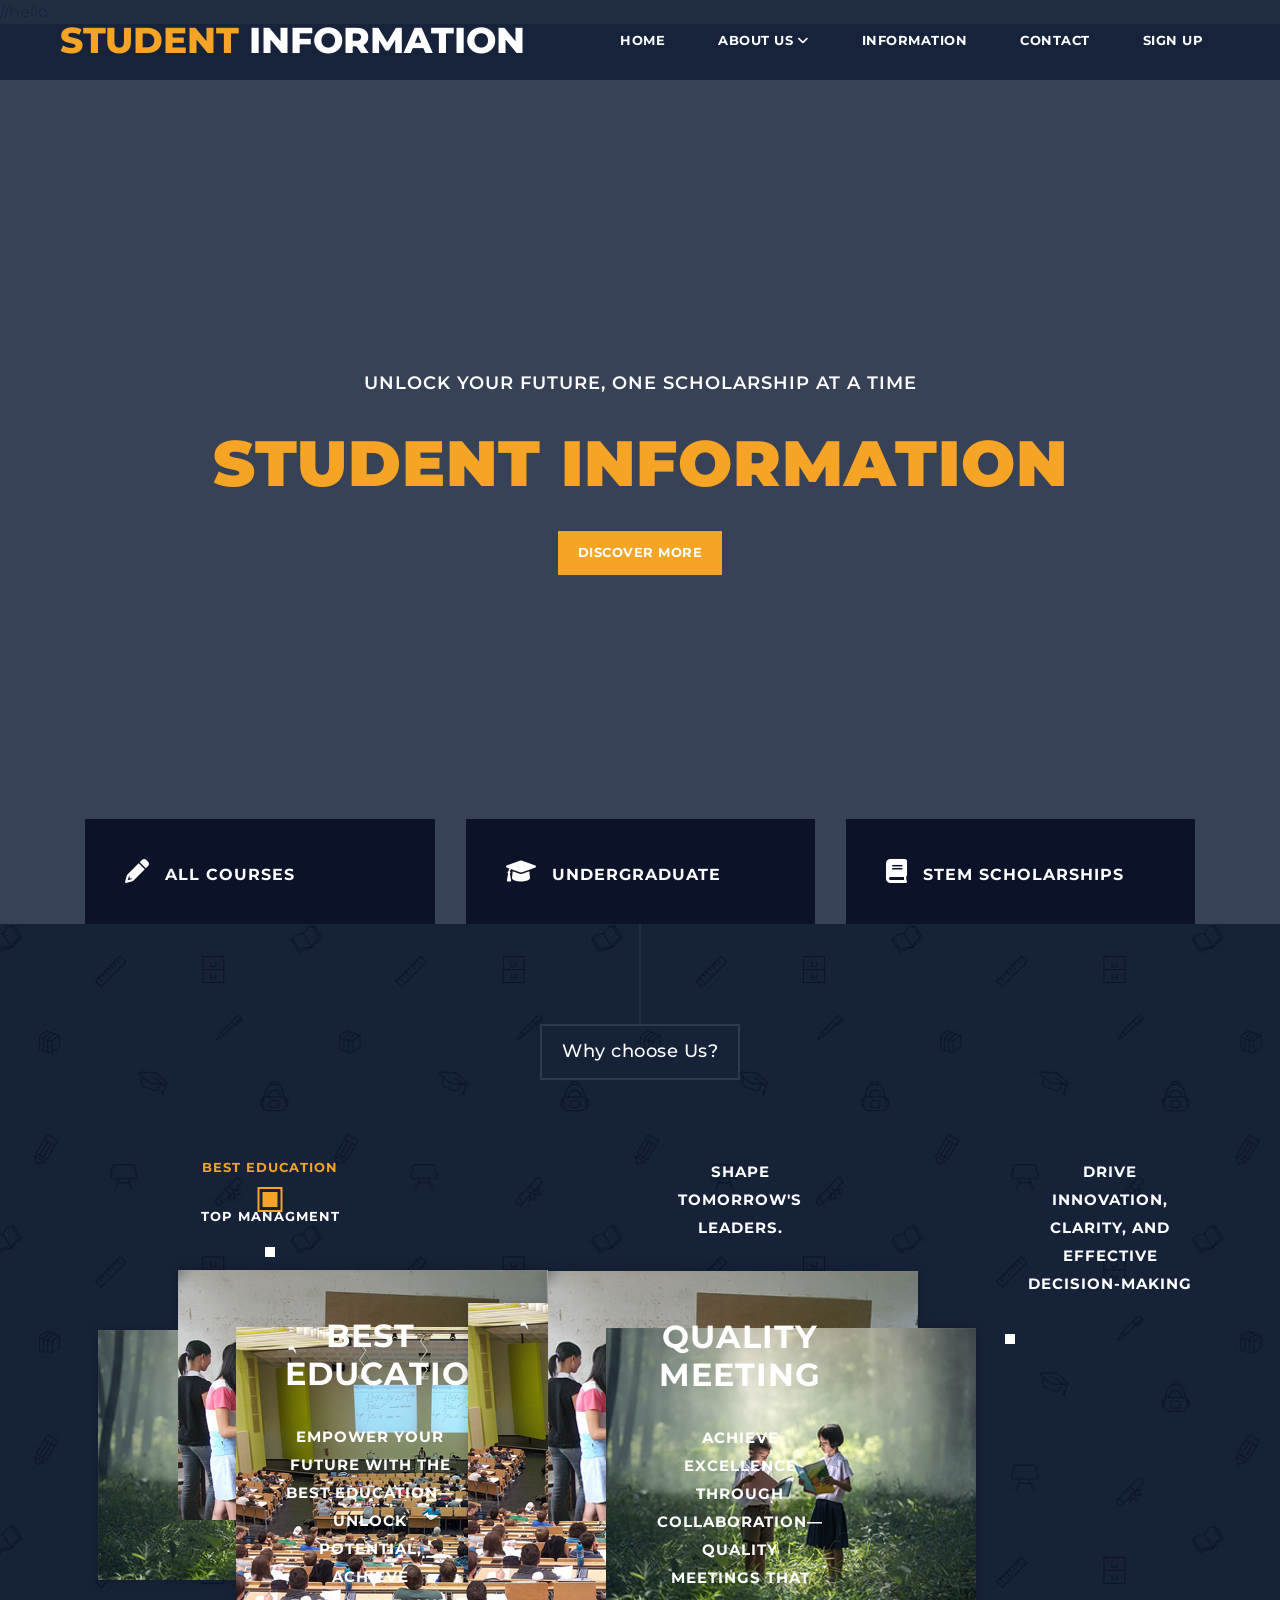
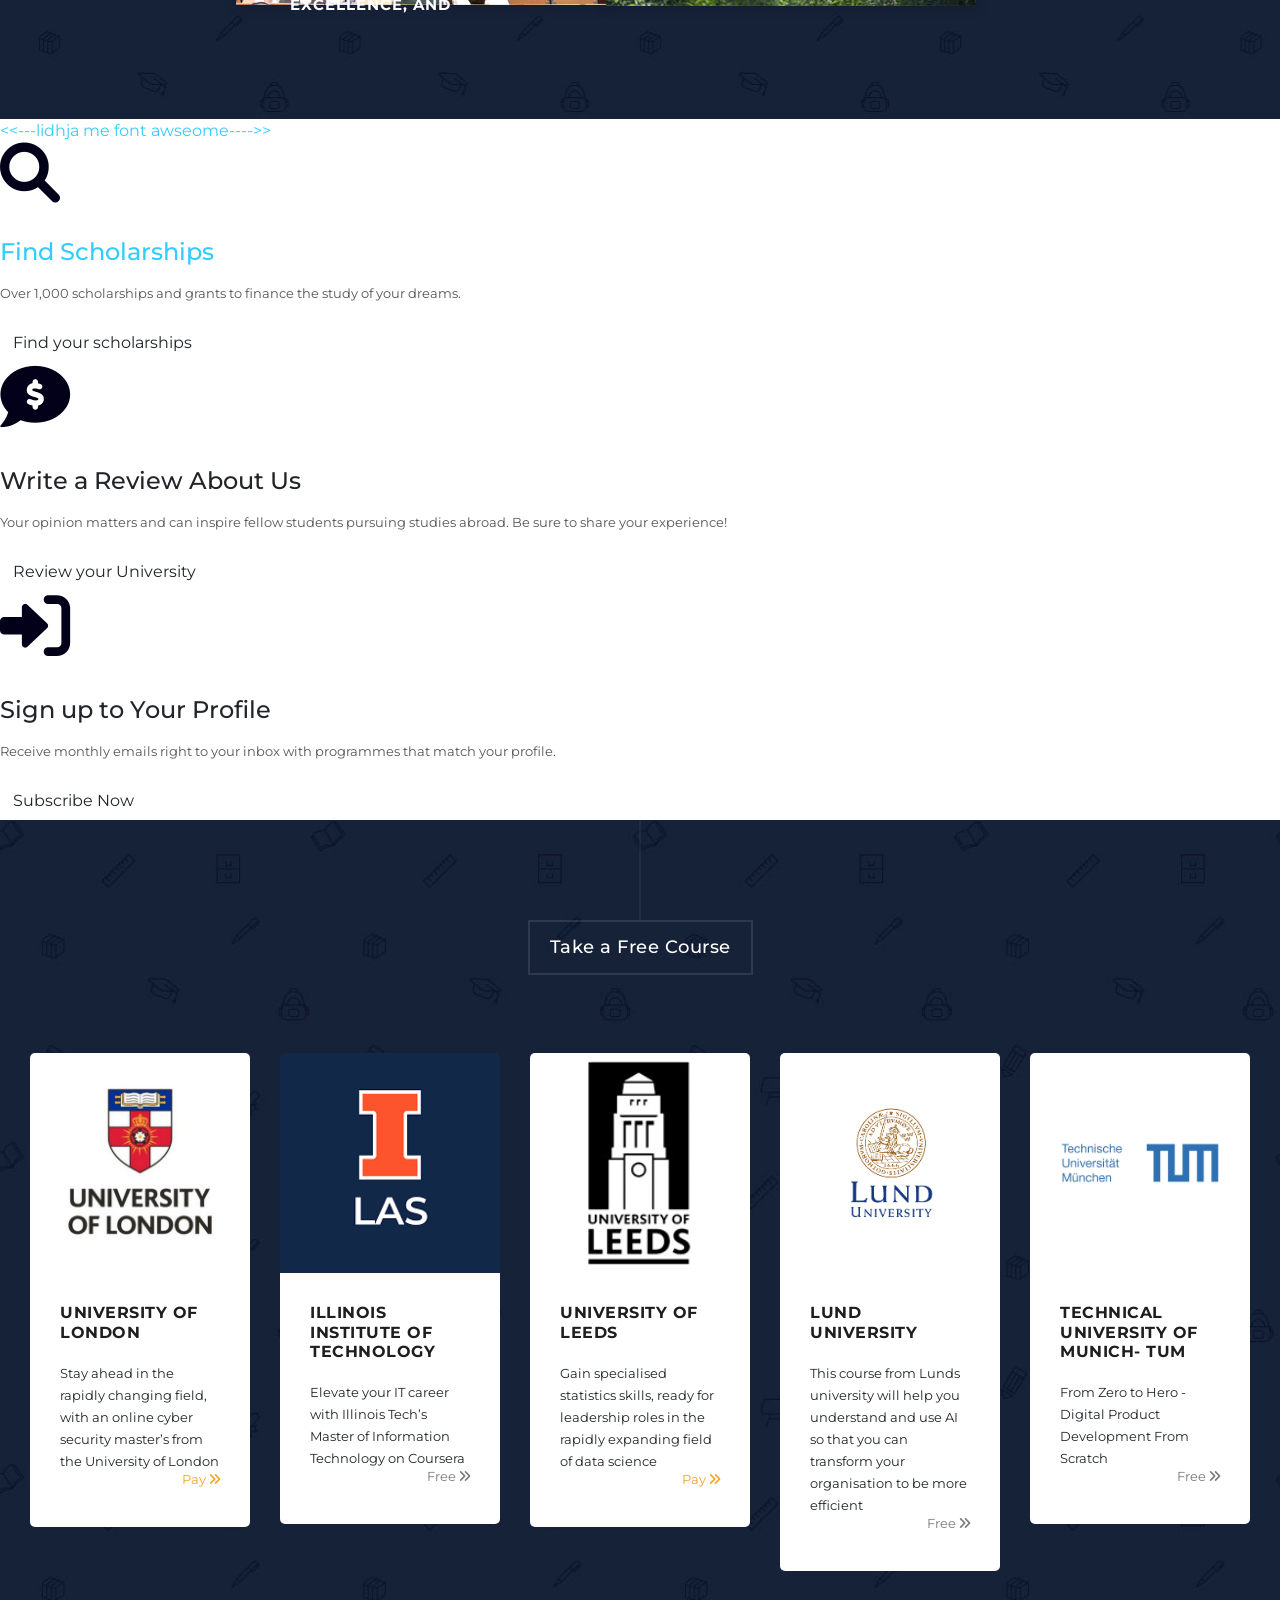
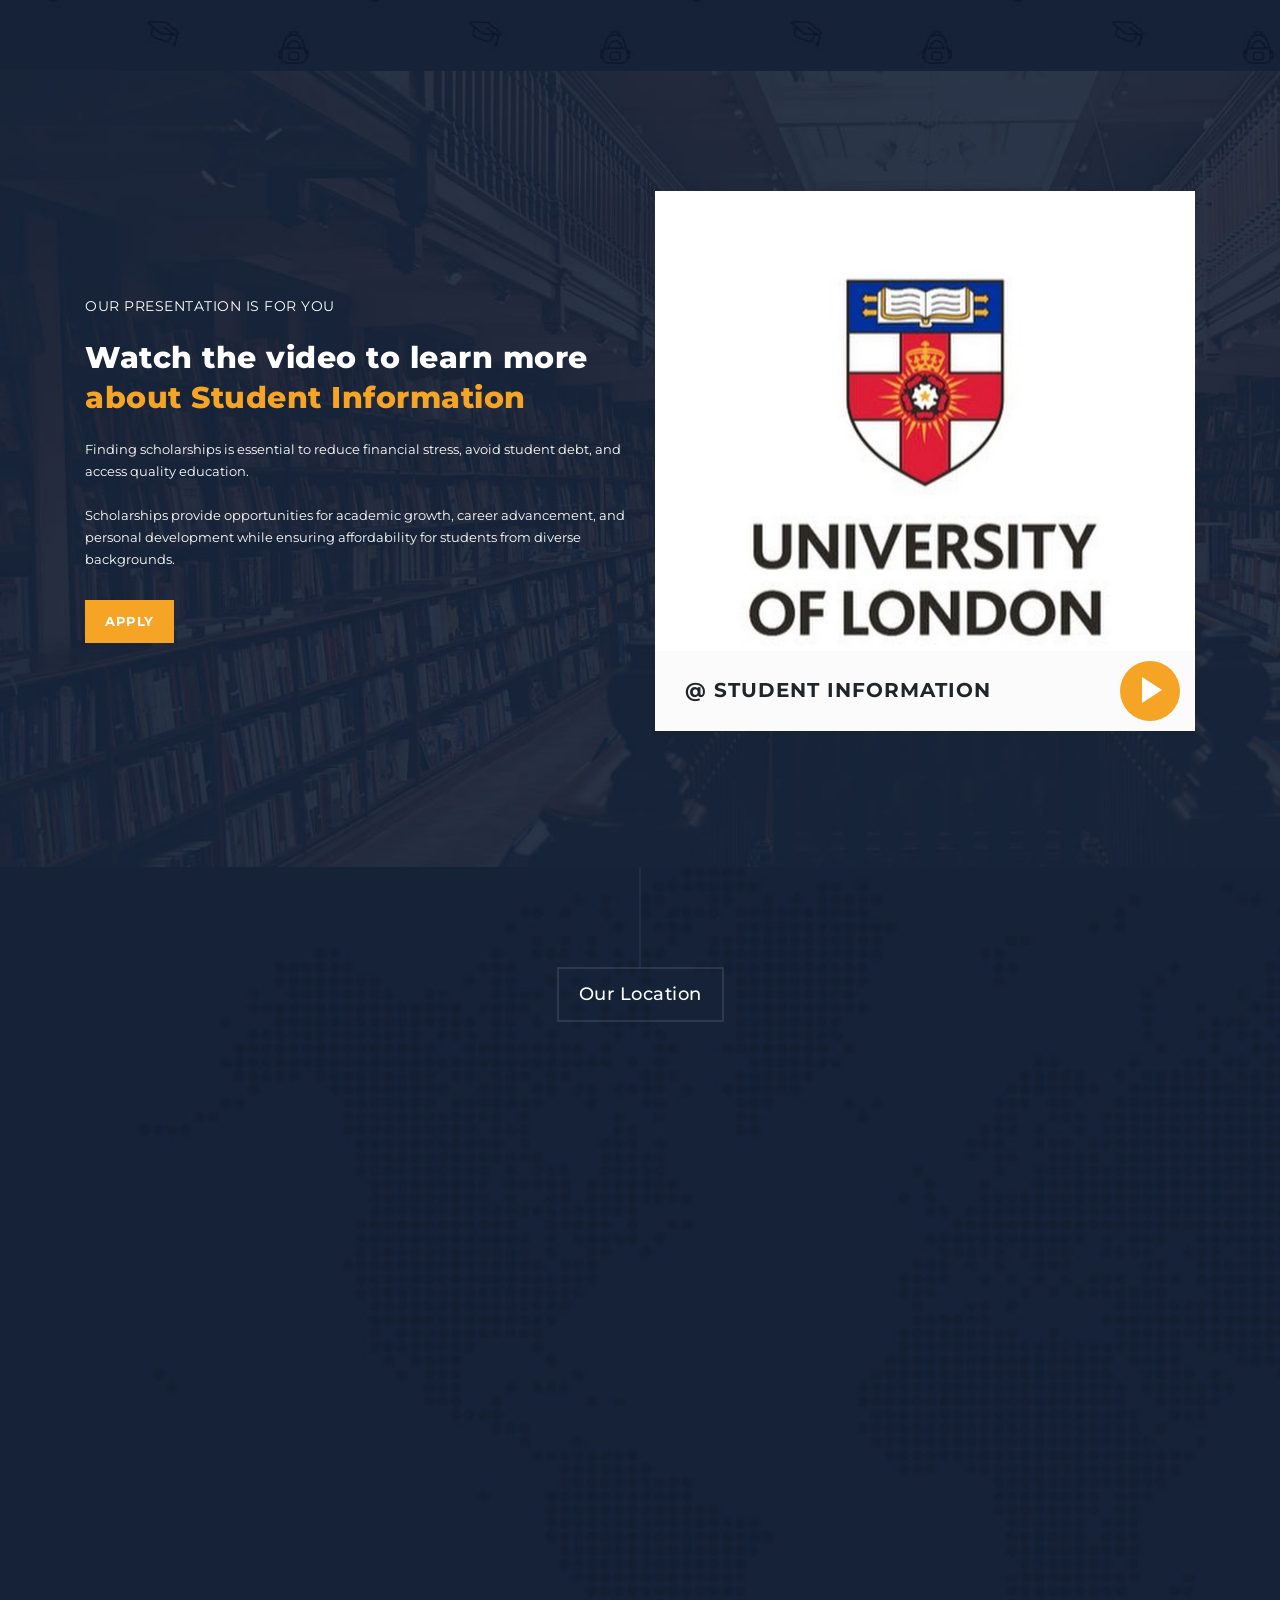
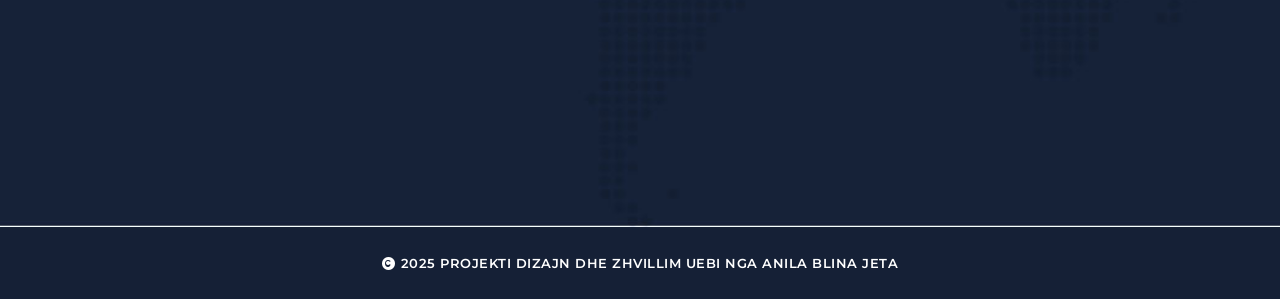
==== commit 16a4a92a: "Update index.html" ====
--- a/ProjektiNeDizajnDheZhvillimUebi2025/index.html
+++ b/ProjektiNeDizajnDheZhvillimUebi2025/index.html
@@ -429,7 +429,6 @@
     </div>
   </footer>
 
-
     <script src="vendor/jquery/jquery.min.js"></script>
     <script src="vendor/bootstrap/js/bootstrap.bundle.min.js"></script>
     <script src="assets/js/isotope.min.js"></script>
@@ -440,55 +439,3 @@
     <script src="assets/js/slick-slider.js"></script>
     <script src="assets/js/custom.js"></script>
   
-    <script>
-        //according to loftblog tut
-        $('.nav li:first').addClass('active');
-
-        var showSection = function showSection(section, isAnimate) {
-          var
-          direction = section.replace(/#/, ''),
-          reqSection = $('.section').filter('[data-section="' + direction + '"]'),
-          reqSectionPos = reqSection.offset().top - 0;
-
-          if (isAnimate) {
-            $('body, html').animate({
-              scrollTop: reqSectionPos },
-            800);
-          } else {
-            $('body, html').scrollTop(reqSectionPos);
-          }
-
-        };
-
-        var checkSection = function checkSection() {
-          $('.section').each(function () {
-            var
-            $this = $(this),
-            topEdge = $this.offset().top - 80,
-            bottomEdge = topEdge + $this.height(),
-            wScroll = $(window).scrollTop();
-            if (topEdge < wScroll && bottomEdge > wScroll) {
-              var
-              currentId = $this.data('section'),
-              reqLink = $('a').filter('[href*=\\#' + currentId + ']');
-              reqLink.closest('li').addClass('active').
-              siblings().removeClass('active');
-            }
-          });
-        };
-
-        $('.main-menu, .scroll-to-section').on('click', 'a', function (e) {
-          if($(e.target).hasClass('external')) {
-            return;
-          }
-          e.preventDefault();
-          $('#menu').removeClass('active');
-          showSection($(this).attr('href'), true);
-        });
-
-        $(window).scroll(function () {
-          checkSection();
-        });
-    </script>
-</body>
-</html>
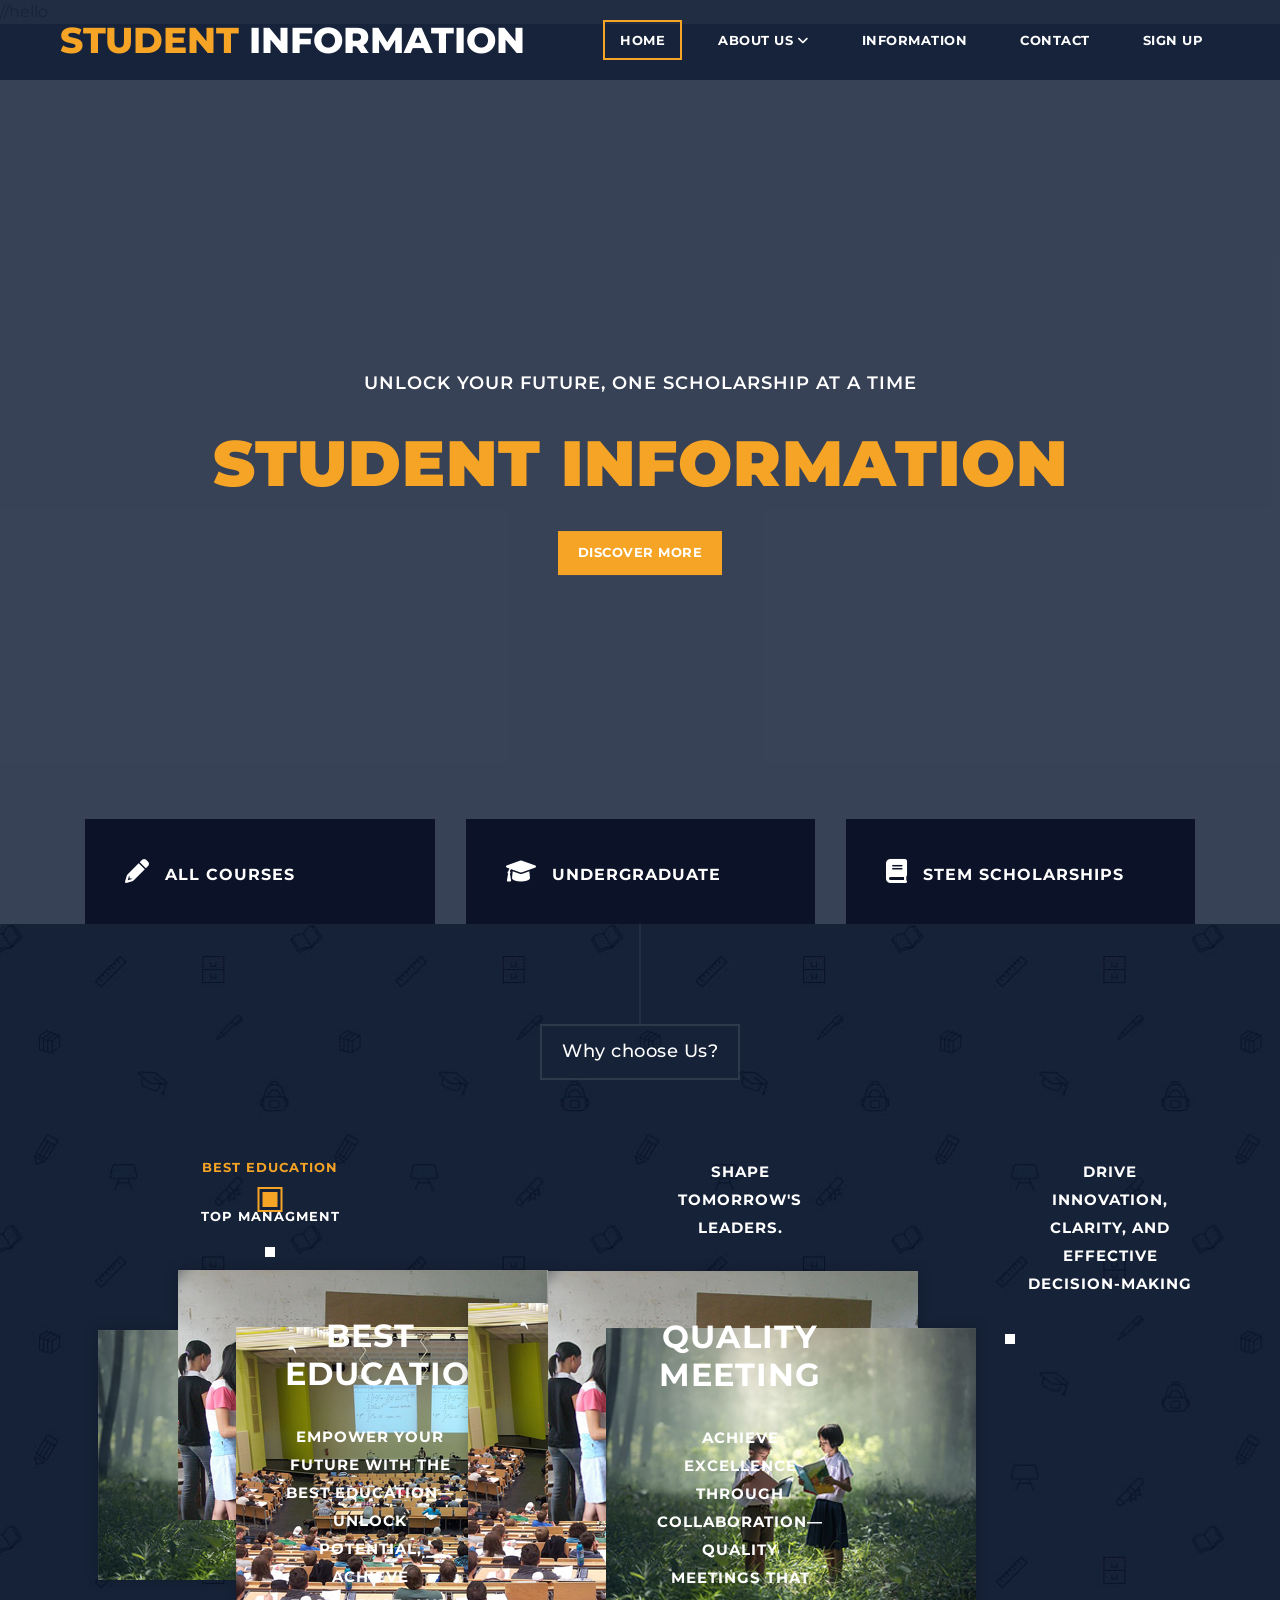
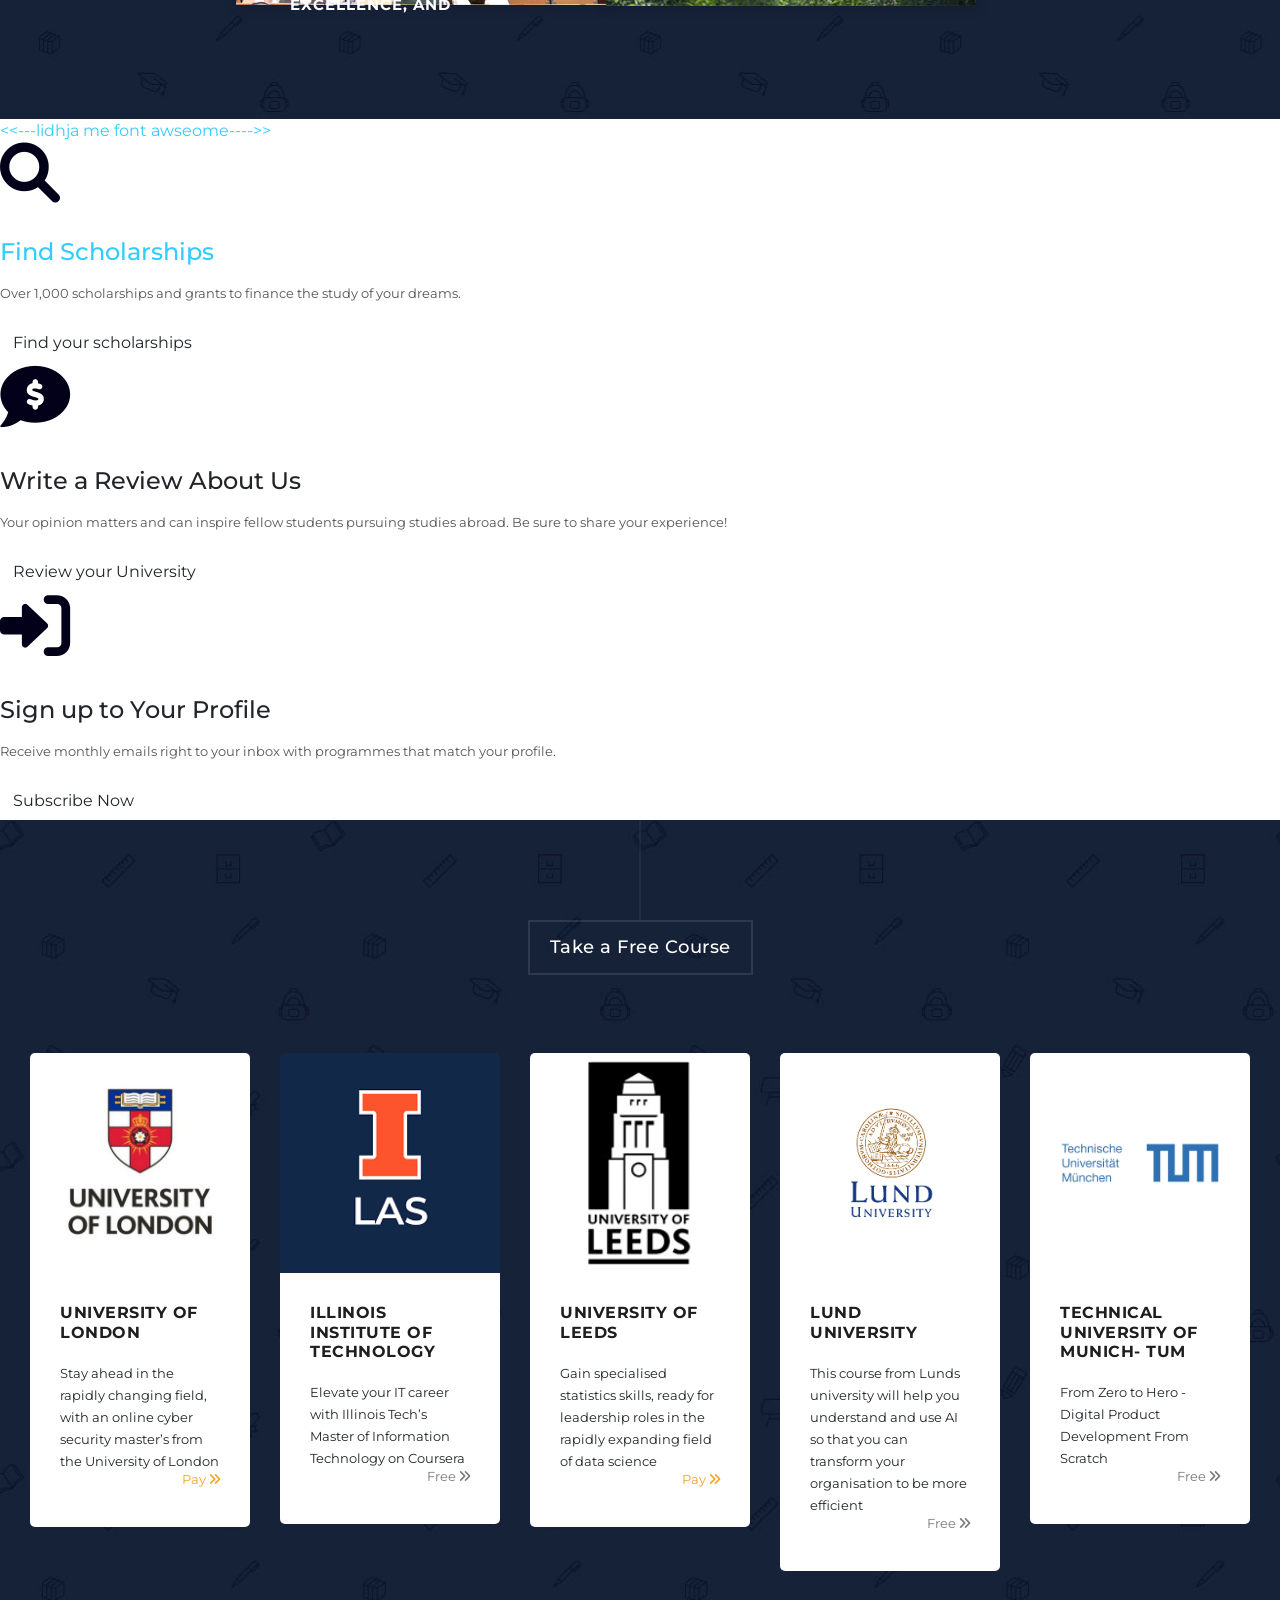
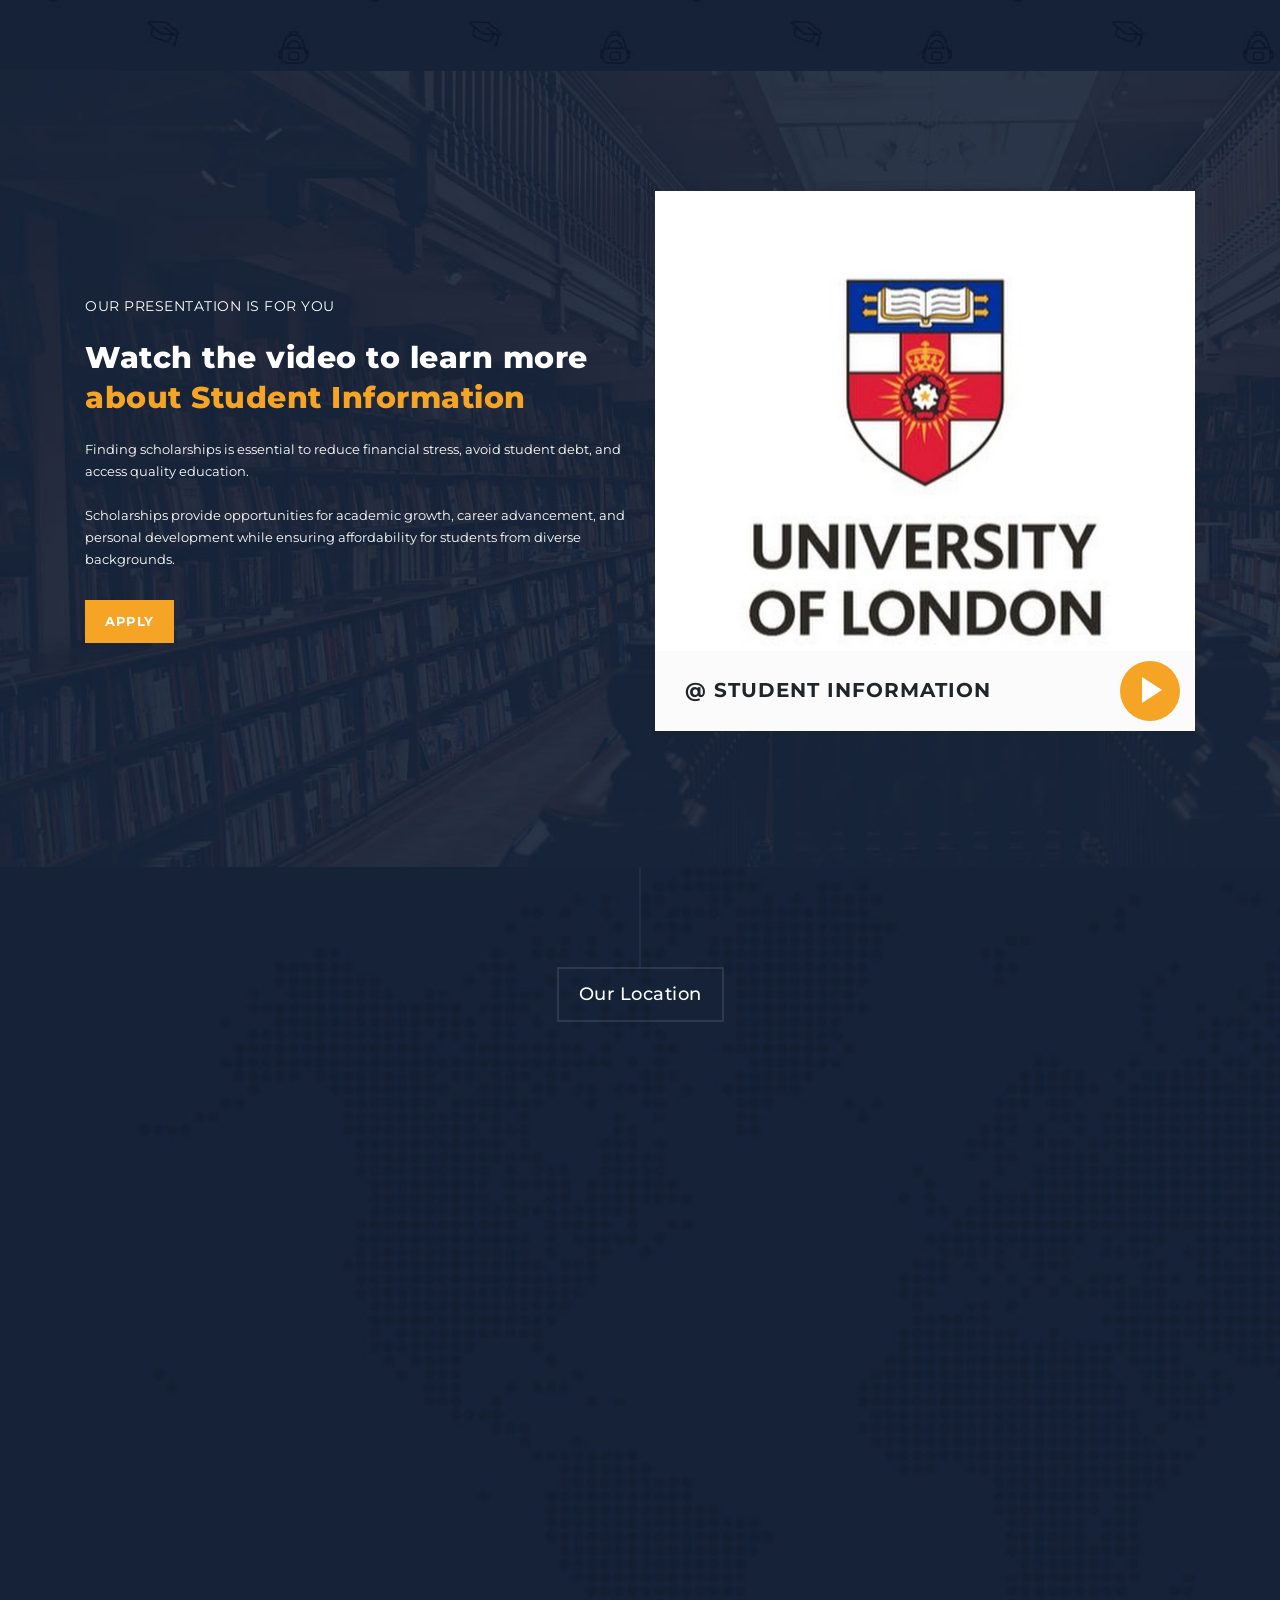
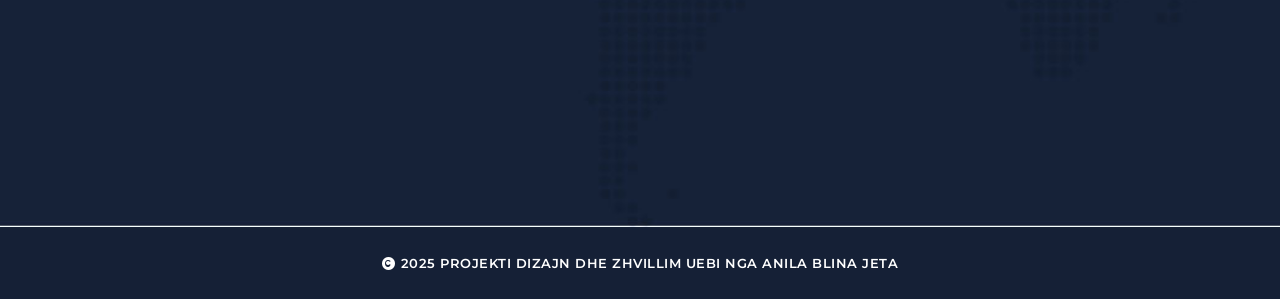
==== commit 90170059: "Update index.html" ====
--- a/ProjektiNeDizajnDheZhvillimUebi2025/index.html
+++ b/ProjektiNeDizajnDheZhvillimUebi2025/index.html
@@ -439,3 +439,60 @@
     <script src="assets/js/slick-slider.js"></script>
     <script src="assets/js/custom.js"></script>
   
+    <script>
+        //according to loftblog tut
+        $('.nav li:first').addClass('active');
+
+        var showSection = function showSection(section, isAnimate) {
+          var
+          direction = section.replace(/#/, ''),
+          reqSection = $('.section').filter('[data-section="' + direction + '"]'),
+          reqSectionPos = reqSection.offset().top - 0;
+
+          if (isAnimate) {
+            $('body, html').animate({
+              scrollTop: reqSectionPos },
+            800);
+          } else {
+            $('body, html').scrollTop(reqSectionPos);
+          }
+
+        };
+
+        var checkSection = function checkSection() {
+          $('.section').each(function () {
+            var
+            $this = $(this),
+            topEdge = $this.offset().top - 80,
+            bottomEdge = topEdge + $this.height(),
+            wScroll = $(window).scrollTop();
+            if (topEdge < wScroll && bottomEdge > wScroll) {
+              var
+              currentId = $this.data('section'),
+              reqLink = $('a').filter('[href*=\\#' + currentId + ']');
+              reqLink.closest('li').addClass('active').
+              siblings().removeClass('active');
+            }
+          });
+
+        };
+
+        $('.main-menu, .scroll-to-section').on('click', 'a', function (e) {
+          if($(e.target).hasClass('external')) {
+            return;
+          }
+          
+          e.preventDefault();
+          $('#menu').removeClass('active');
+          showSection($(this).attr('href'), true);
+        });
+
+      
+        $(window).scroll(function () {
+          checkSection();
+        });
+      
+    </script>
+</body>
+</html>
+
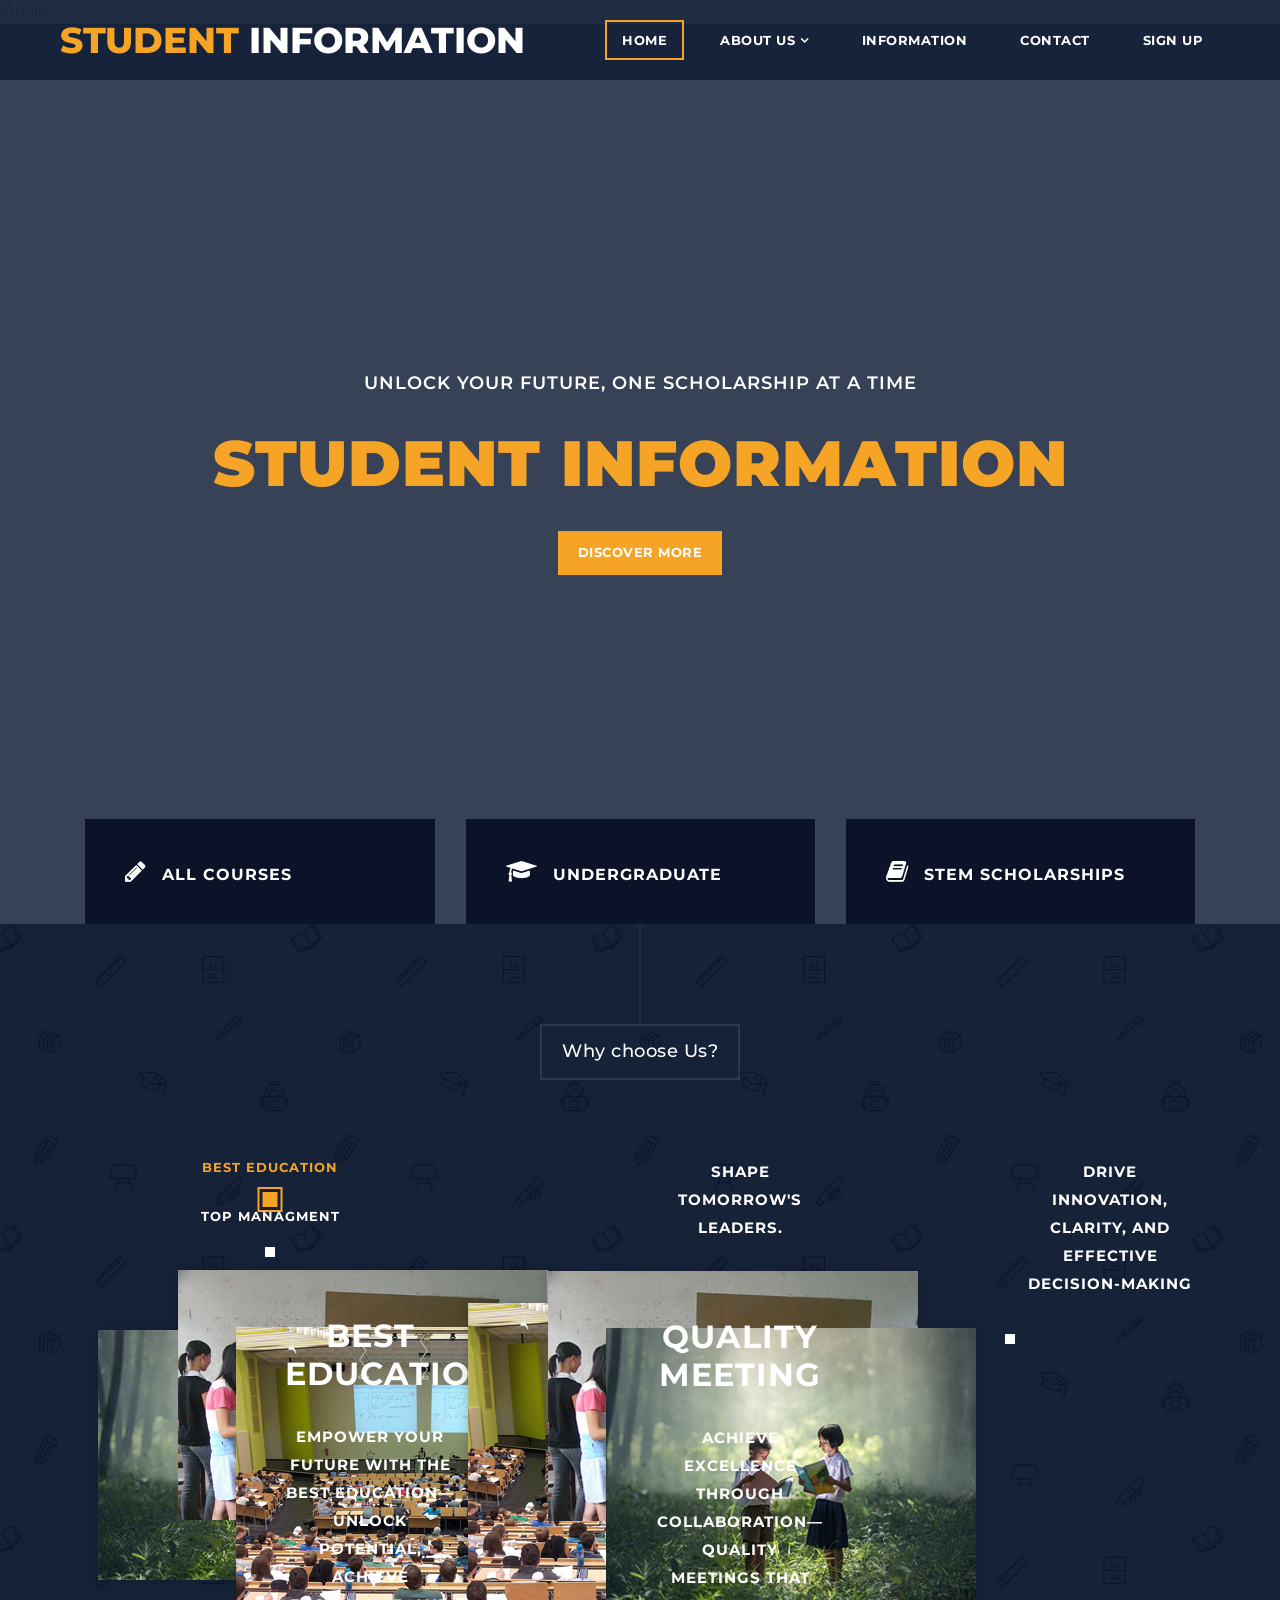
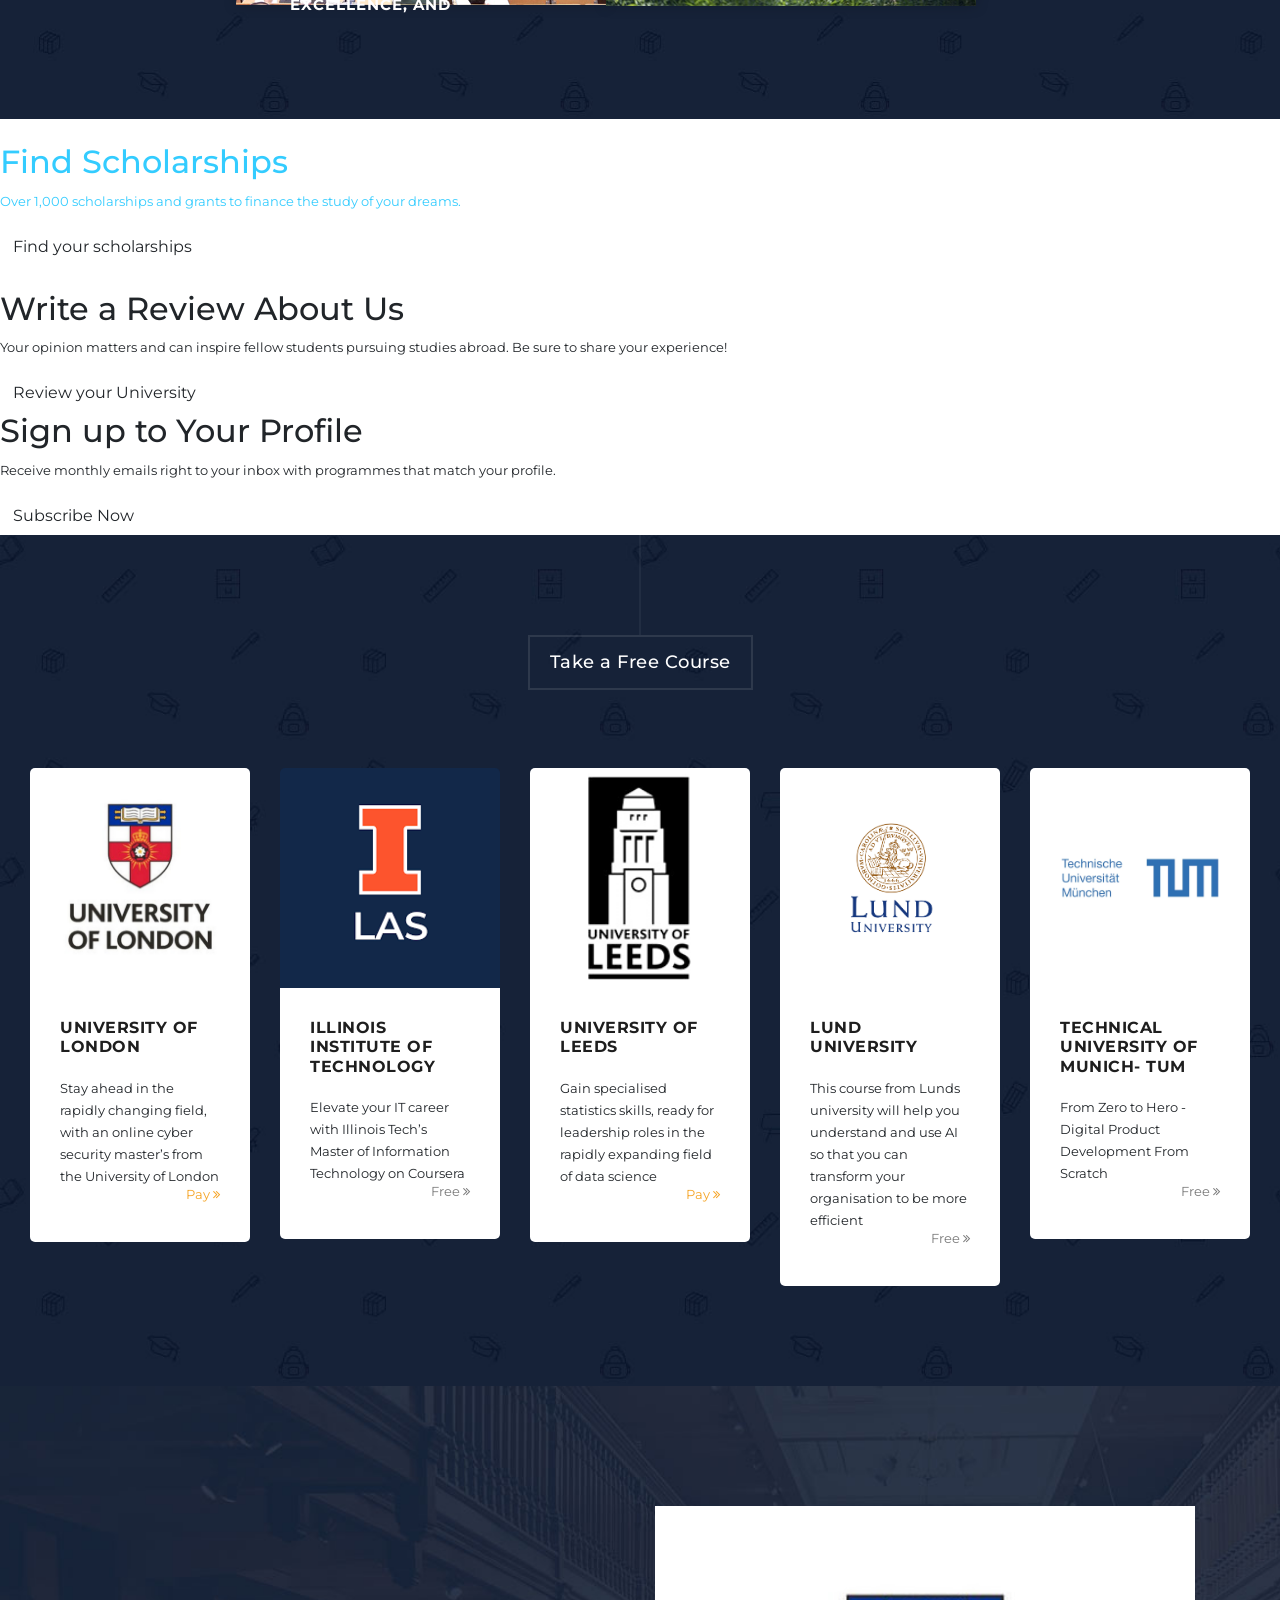
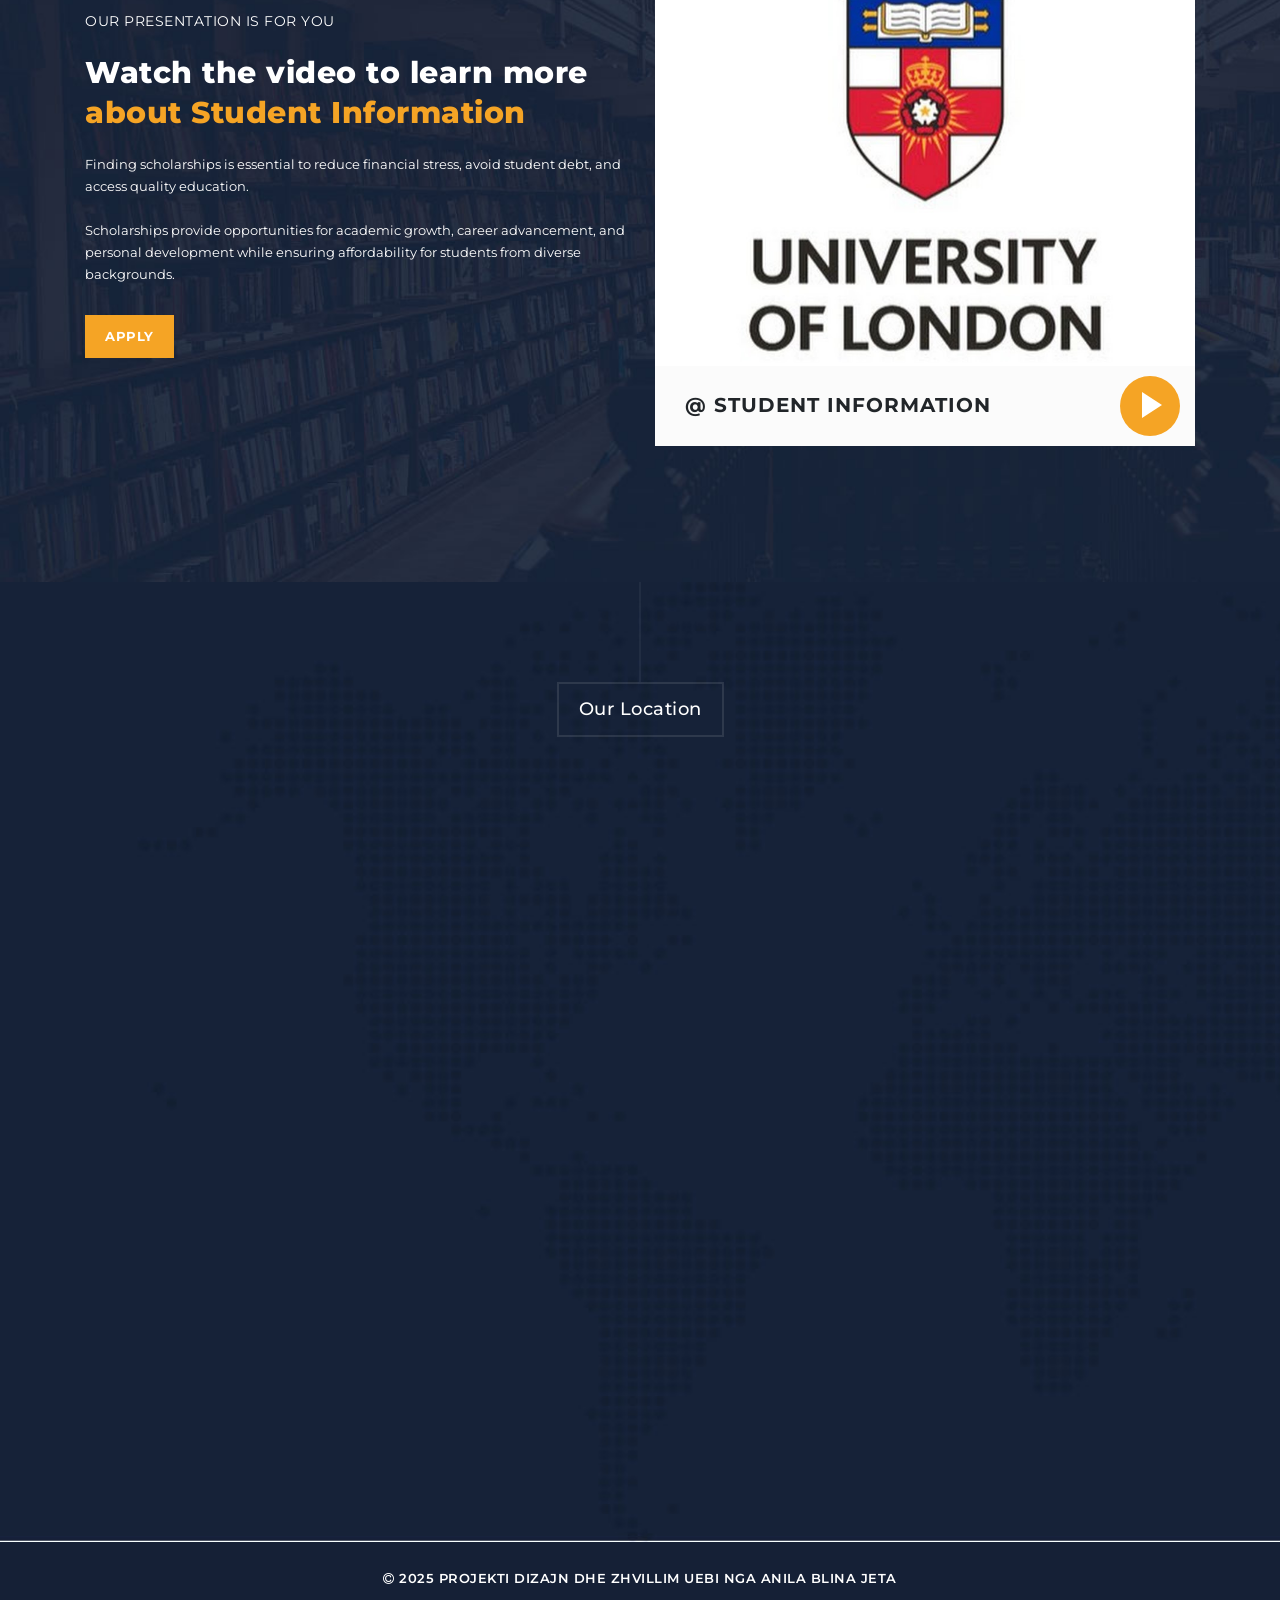
==== commit 2cceea6e: "Update index.html" ====
--- a/ProjektiNeDizajnDheZhvillimUebi2025/index.html
+++ b/ProjektiNeDizajnDheZhvillimUebi2025/index.html
@@ -164,77 +164,7 @@
   </section>
   
  
-  <head>
-      <meta charset="UTF-8">
-      <meta name="viewport" content="width=device-width, initial-scale=1.0">
-      <title>Consistent Buttons Example</title>
-    <<---lidhja me font awseome---->>
-      <link href="https://cdnjs.cloudflare.com/ajax/libs/font-awesome/6.0.0-beta3/css/all.min.css" rel="stylesheet">
-      <style>
-        <<---stilizimi me font per body--->>
-          body {
-              font-family: 'Arial', sans-serif;
-              margin: 0;
-              padding: 0;
-              background-photo: #18233a;
-          }
-        <<---dizajni i sesksionit kryesore ne main--->>
-          main {
-              display: grid;
-              grid-template-columns: repeat(auto-fit, minmax(300px, 1fr));
-              gap: 20px;
-              max-width: 1200px;
-              margin: 20px auto;
-              padding: 20px;
-          }
-        <<---dizajni i kutive--->>
-          .box {
-              background: white;
-              border: 1px solid #ddd;
-              border-radius: 8px;
-              box-shadow: 0 4px 6px rgba(0, 0, 0, 0.1);
-              padding: 20px;
-              text-align: center;
-              display: flex;
-              flex-direction: column;
-              justify-content: space-between;
-              transition: transform 0.2s ease, box-shadow 0.2s ease;
-          }
-          .box:hover {
-              transform: translateY(-5px);
-              box-shadow: 0 6px 12px rgba(0, 0, 0, 0.15);
-          }
-          .box i {
-              margin-bottom: 20px;
-          }
-          .box h2 {
-              margin: 15px 0;
-              font-size: 1.5rem;
-          }
-          .box p {
-              flex-grow: 1;
-              margin: 10px 0 20px;
-              color: #555;
-          }
-        <<---dizajni i butonave--->>
-          .btn {
-              display: inline-block;
-              padding: 12px 20px;
-              background-color: #03001a;
-              color: white;
-              text-decoration: none;
-              border-radius: 4px;
-              font-weight: bold;
-              text-align: center;
-              width: 100%; /* Full width for consistency */
-              box-sizing: border-box;
-              margin-top: auto; /* Push button to the bottom */
-          }
-          .btn:hover {
-              background-color: #454545;
-          }
-      </style>
-  </head>
+  
   <body>
       <main>
           <div class="box">
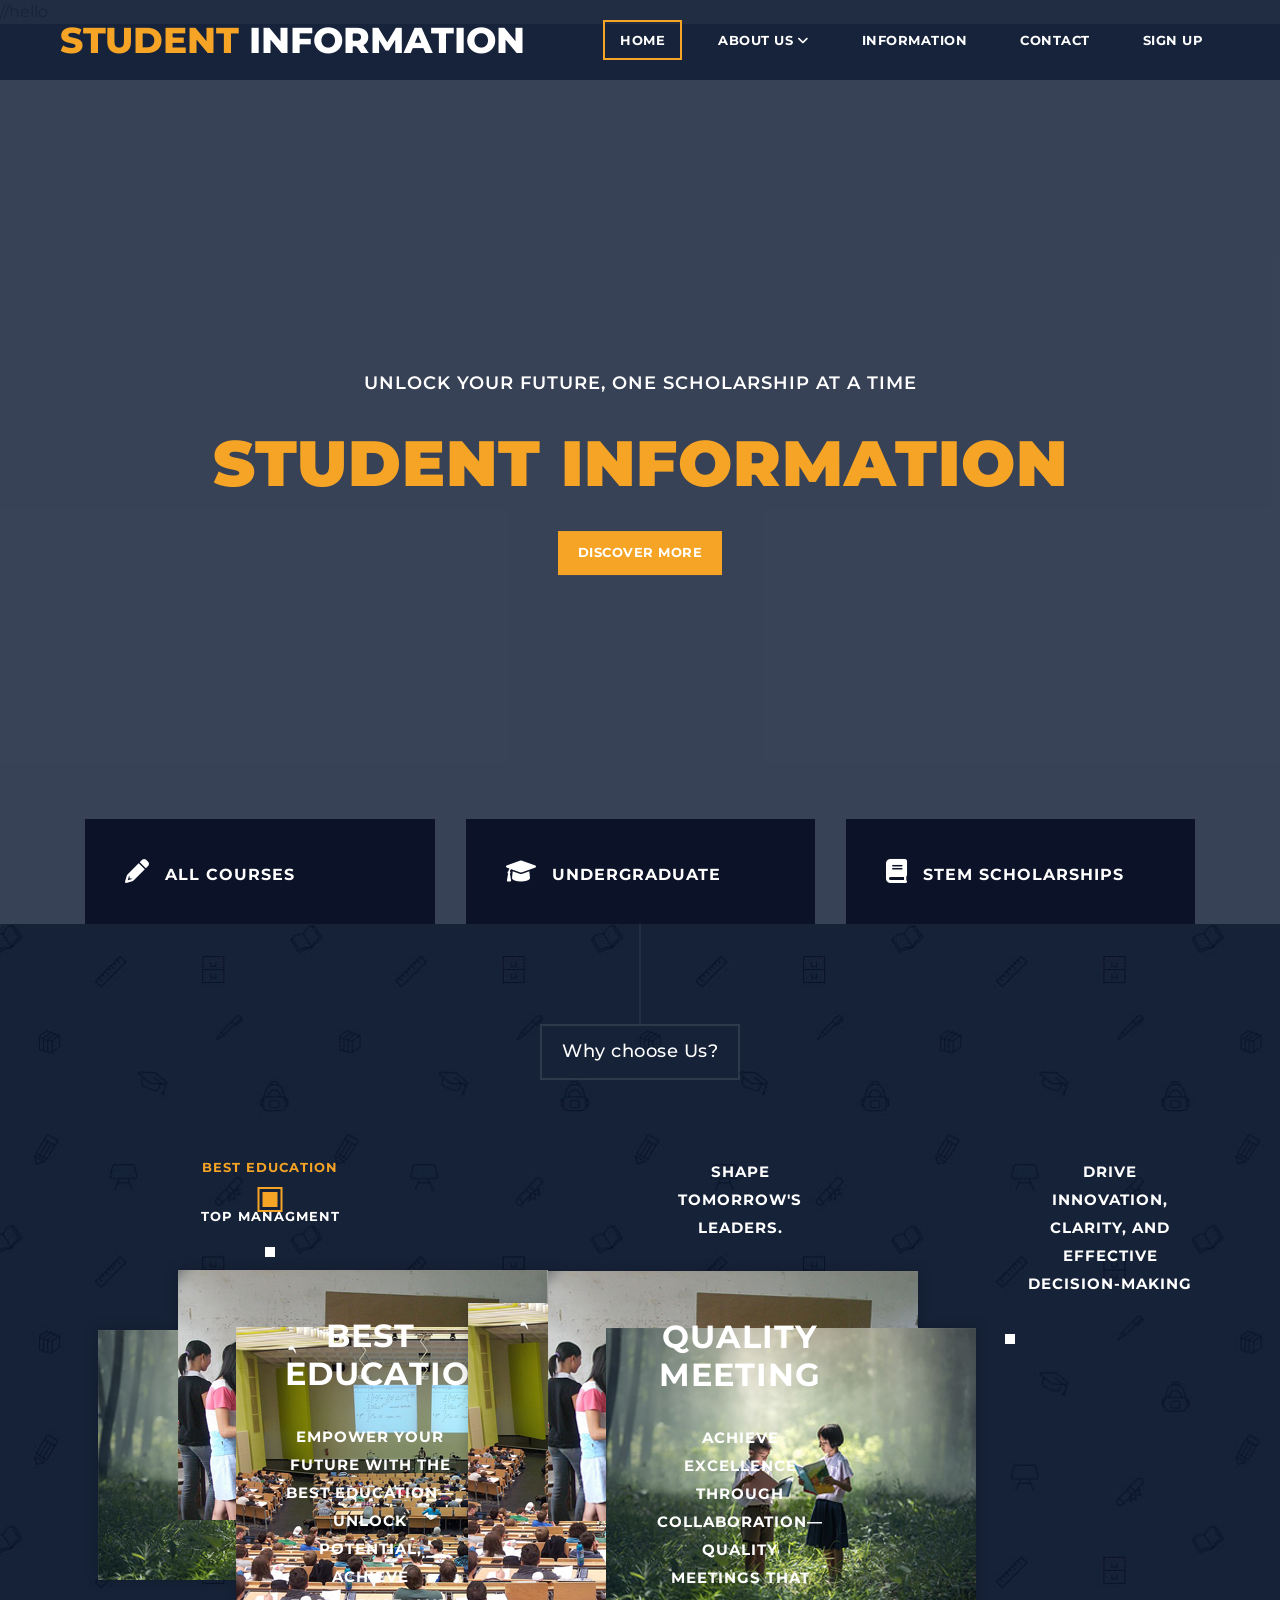
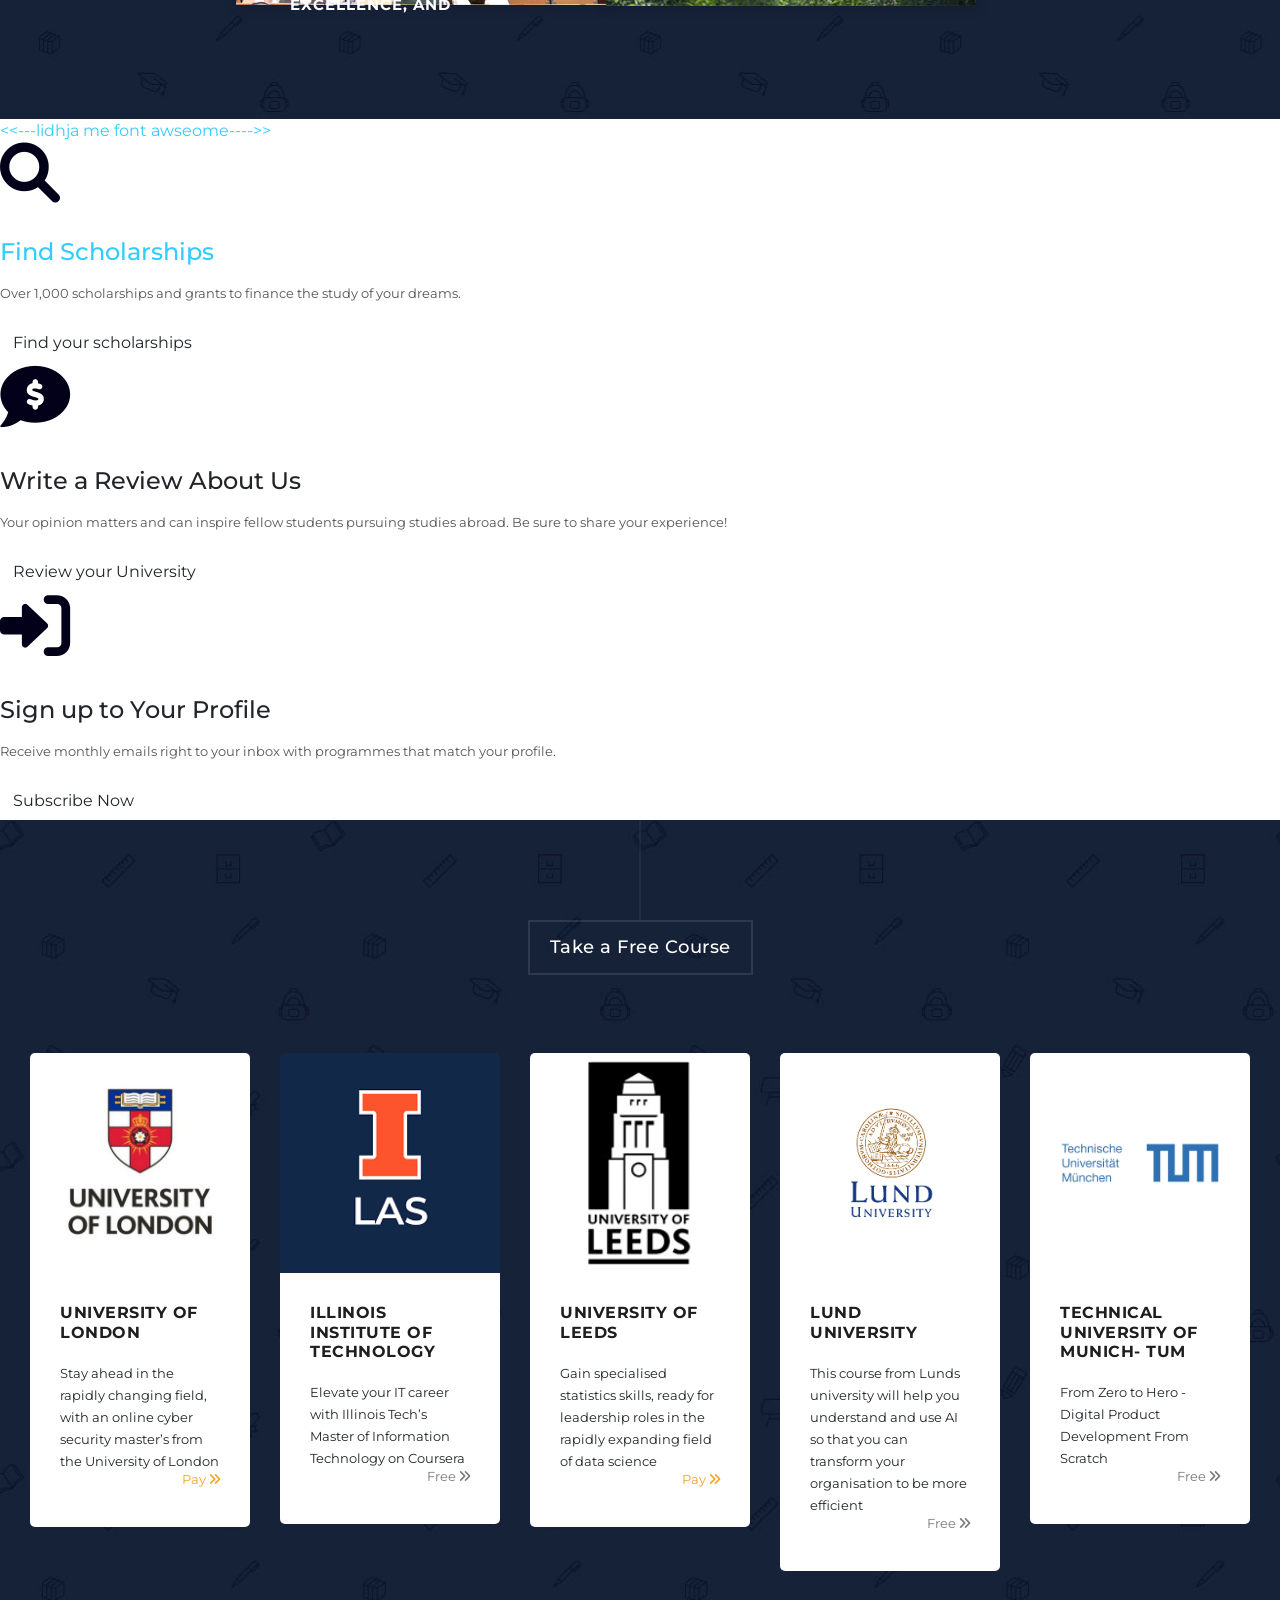
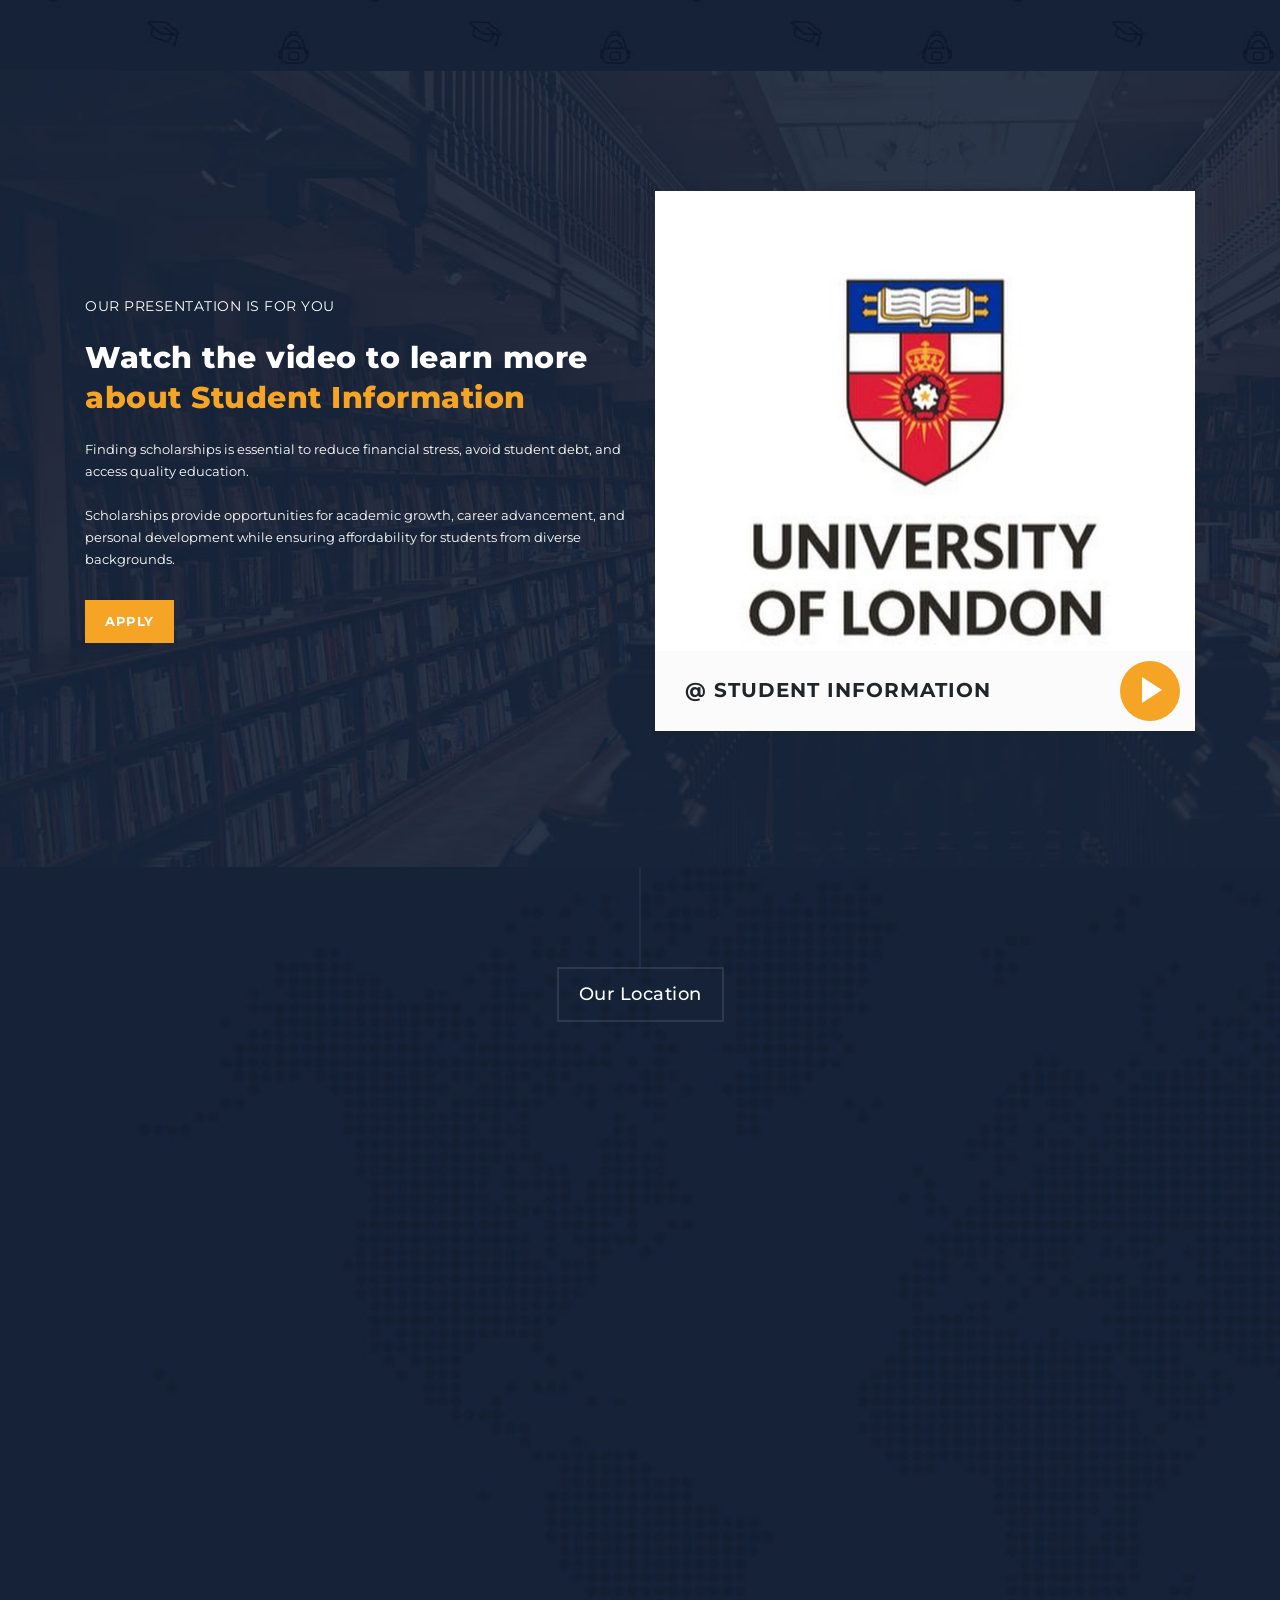
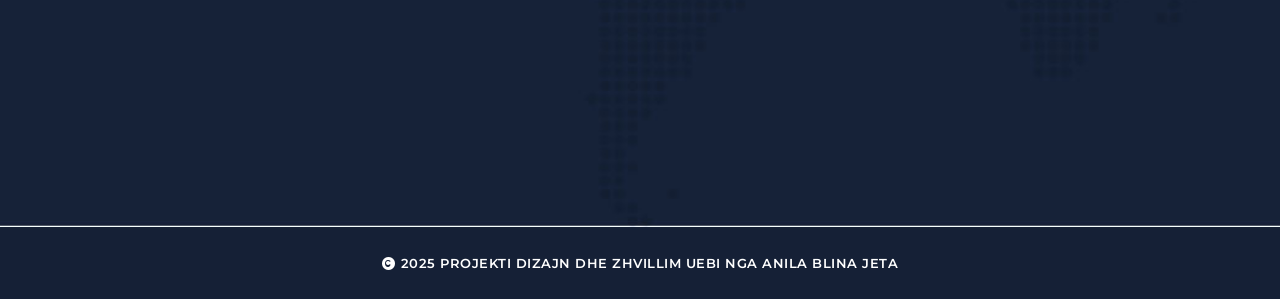
==== commit 6fb58af3: "Update index.html" ====
--- a/ProjektiNeDizajnDheZhvillimUebi2025/index.html
+++ b/ProjektiNeDizajnDheZhvillimUebi2025/index.html
@@ -162,7 +162,77 @@
       </div>
     </div>
   </section>
-  
+  <head>
+      <meta charset="UTF-8">
+      <meta name="viewport" content="width=device-width, initial-scale=1.0">
+      <title>Consistent Buttons Example</title>
+    <<---lidhja me font awseome---->>
+      <link href="https://cdnjs.cloudflare.com/ajax/libs/font-awesome/6.0.0-beta3/css/all.min.css" rel="stylesheet">
+      <style>
+        <<---stilizimi me font per body--->>
+          body {
+              font-family: 'Arial', sans-serif;
+              margin: 0;
+              padding: 0;
+              background-photo: #18233a;
+          }
+        <<---dizajni i sesksionit kryesore ne main--->>
+          main {
+              display: grid;
+              grid-template-columns: repeat(auto-fit, minmax(300px, 1fr));
+              gap: 20px;
+              max-width: 1200px;
+              margin: 20px auto;
+              padding: 20px;
+          }
+        <<---dizajni i kutive--->>
+          .box {
+              background: white;
+              border: 1px solid #ddd;
+              border-radius: 8px;
+              box-shadow: 0 4px 6px rgba(0, 0, 0, 0.1);
+              padding: 20px;
+              text-align: center;
+              display: flex;
+              flex-direction: column;
+              justify-content: space-between;
+              transition: transform 0.2s ease, box-shadow 0.2s ease;
+          }
+          .box:hover {
+              transform: translateY(-5px);
+              box-shadow: 0 6px 12px rgba(0, 0, 0, 0.15);
+          }
+          .box i {
+              margin-bottom: 20px;
+          }
+          .box h2 {
+              margin: 15px 0;
+              font-size: 1.5rem;
+          }
+          .box p {
+              flex-grow: 1;
+              margin: 10px 0 20px;
+              color: #555;
+          }
+        <<---dizajni i butonave--->>
+          .btn {
+              display: inline-block;
+              padding: 12px 20px;
+              background-color: #03001a;
+              color: white;
+              text-decoration: none;
+              border-radius: 4px;
+              font-weight: bold;
+              text-align: center;
+              width: 100%; /* Full width for consistency */
+              box-sizing: border-box;
+              margin-top: auto; /* Push button to the bottom */
+          }
+          .btn:hover {
+              background-color: #454545;
+          }
+      </style>
+  </head>
  
   
   <body>
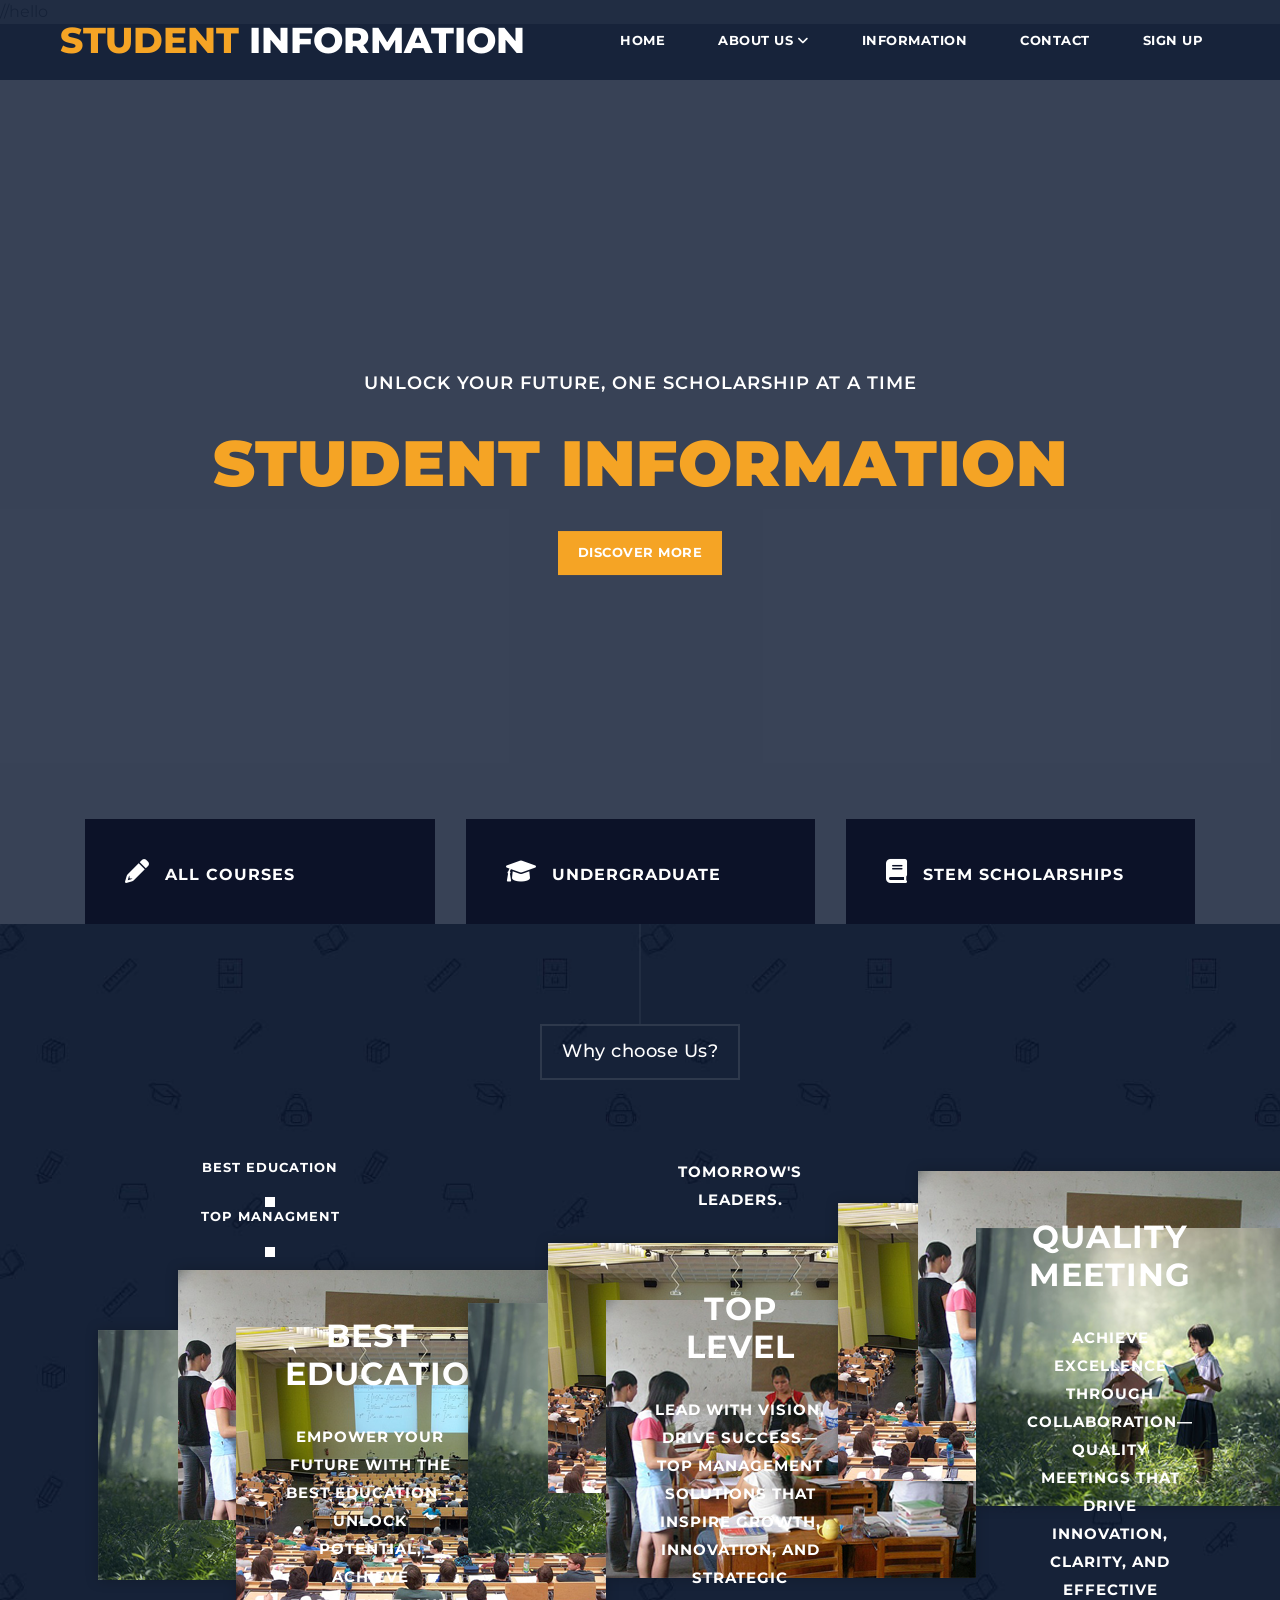
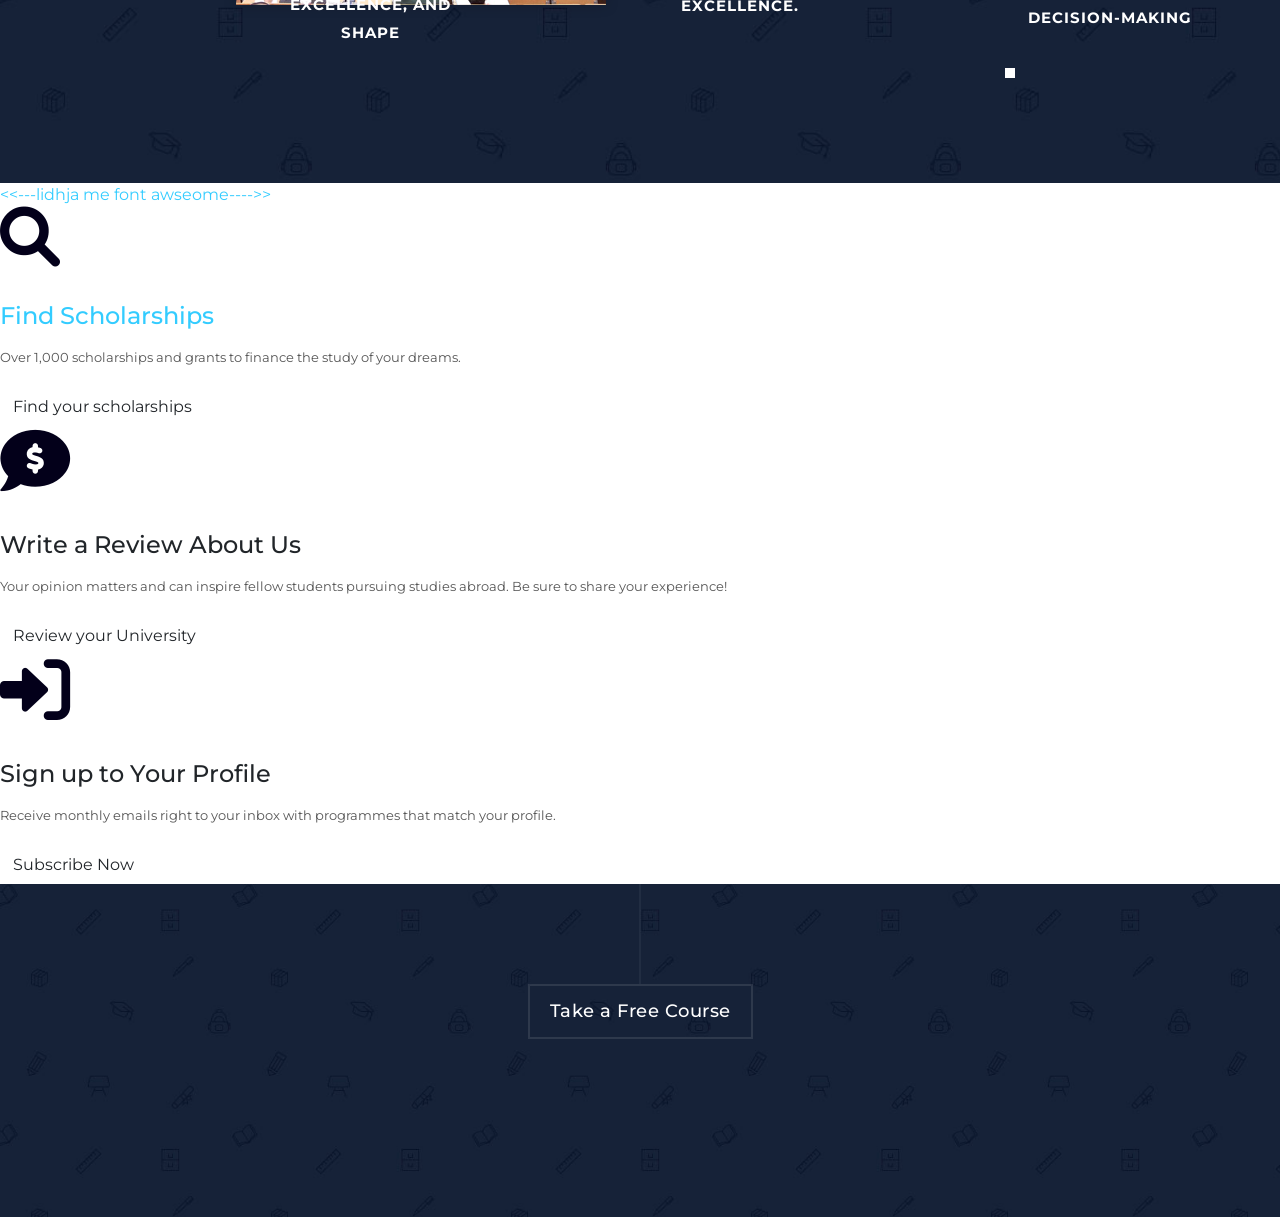
==== commit 8977d99f: "Update index.html" ====
--- a/ProjektiNeDizajnDheZhvillimUebi2025/index.html
+++ b/ProjektiNeDizajnDheZhvillimUebi2025/index.html
@@ -367,77 +367,6 @@
   </section>
   </section>
 
-  <section class="section video" data-section="section5">
-    <div class="container">
-      <div class="row">
-        <div class="col-md-6 align-self-center">
-          <div class="left-content">
-            <span>our presentation is for you</span>
-            <h4>Watch the video to learn more <em>about Student Information</em></h4>
-            <p>
-              Finding scholarships is essential to reduce financial stress, avoid student debt, and access quality education.  <a rel="nofollow" href="https://templatemo.com/contact" target="_parent">   </a>    
-            <br><br>Scholarships provide opportunities for academic growth, career advancement, and personal development while ensuring affordability for students from diverse backgrounds.</p>
-            <div class="main-button"><a rel="nofollow" href="" target="_parent">Apply  </a></div>
-          </div>
-        </div>
-        <div class="col-md-6">
-          <article class="video-item">
-            <div class="video-caption">
-              <h4>@ Student information</h4>
-            </div>
-            <figure>
-              <a href="" class="play"><img src="london.jpg"></a>
-            </figure>
-          </article>
-        </div>
-      </div>
-    </div>
-  </section>
-
-  <section class="section contact" data-section="section6">
-    <div class="container">
-      <div class="row">
-        <div class="col-md-12">
-          <div class="section-heading">
-            <h2> Our Location      </h2>
-          </div>
-        </div>
-        <div class="col-md-6">
-        
-      
-              </div>
-            </div>
-          </form>
-        </div>
-        <div class="col-md-6">
-          <div id="map">
-            <iframe src="https://www.google.com/maps/embed?pb=!1m18!1m12!1m3!1d2934.376287445306!2d21.14424977659124!3d42.653380816519274!2m3!1f0!2f0!3f0!3m2!1i1024!2i768!4f13.1!3m3!1m2!1s0x13549f3f9c98dcad%3A0x34f016cddf4a9928!2sDukagjini%20Center!5e0!3m2!1sen!2s!4v1738064546284!5m2!1sen!2s" width="1000" height="600" style="border:5px;" allowfullscreen="" loading="lazy" referrerpolicy="no-referrer-when-downgrade"></iframe>
-          </div>
-        </div>
-      </div>
-    </div>
-  </section>
-
-  <footer>
-    <div class="container">
-      <div class="row">
-        <div class="col-md-12">
-          <p><i class="fa fa-copyright"></i> 2025 Projekti Dizajn dhe Zhvillim Uebi Nga Anila Blina Jeta</p>
-          
-        </div>
-      </div>
-    </div>
-  </footer>
-
-    <script src="vendor/jquery/jquery.min.js"></script>
-    <script src="vendor/bootstrap/js/bootstrap.bundle.min.js"></script>
-    <script src="assets/js/isotope.min.js"></script>
-    <script src="assets/js/owl-carousel.js"></script>
-    <script src="assets/js/lightbox.js"></script>
-    <script src="assets/js/tabs.js"></script>
-    <script src="assets/js/video.js"></script>
-    <script src="assets/js/slick-slider.js"></script>
-    <script src="assets/js/custom.js"></script>
   
     <script>
         //according to loftblog tut
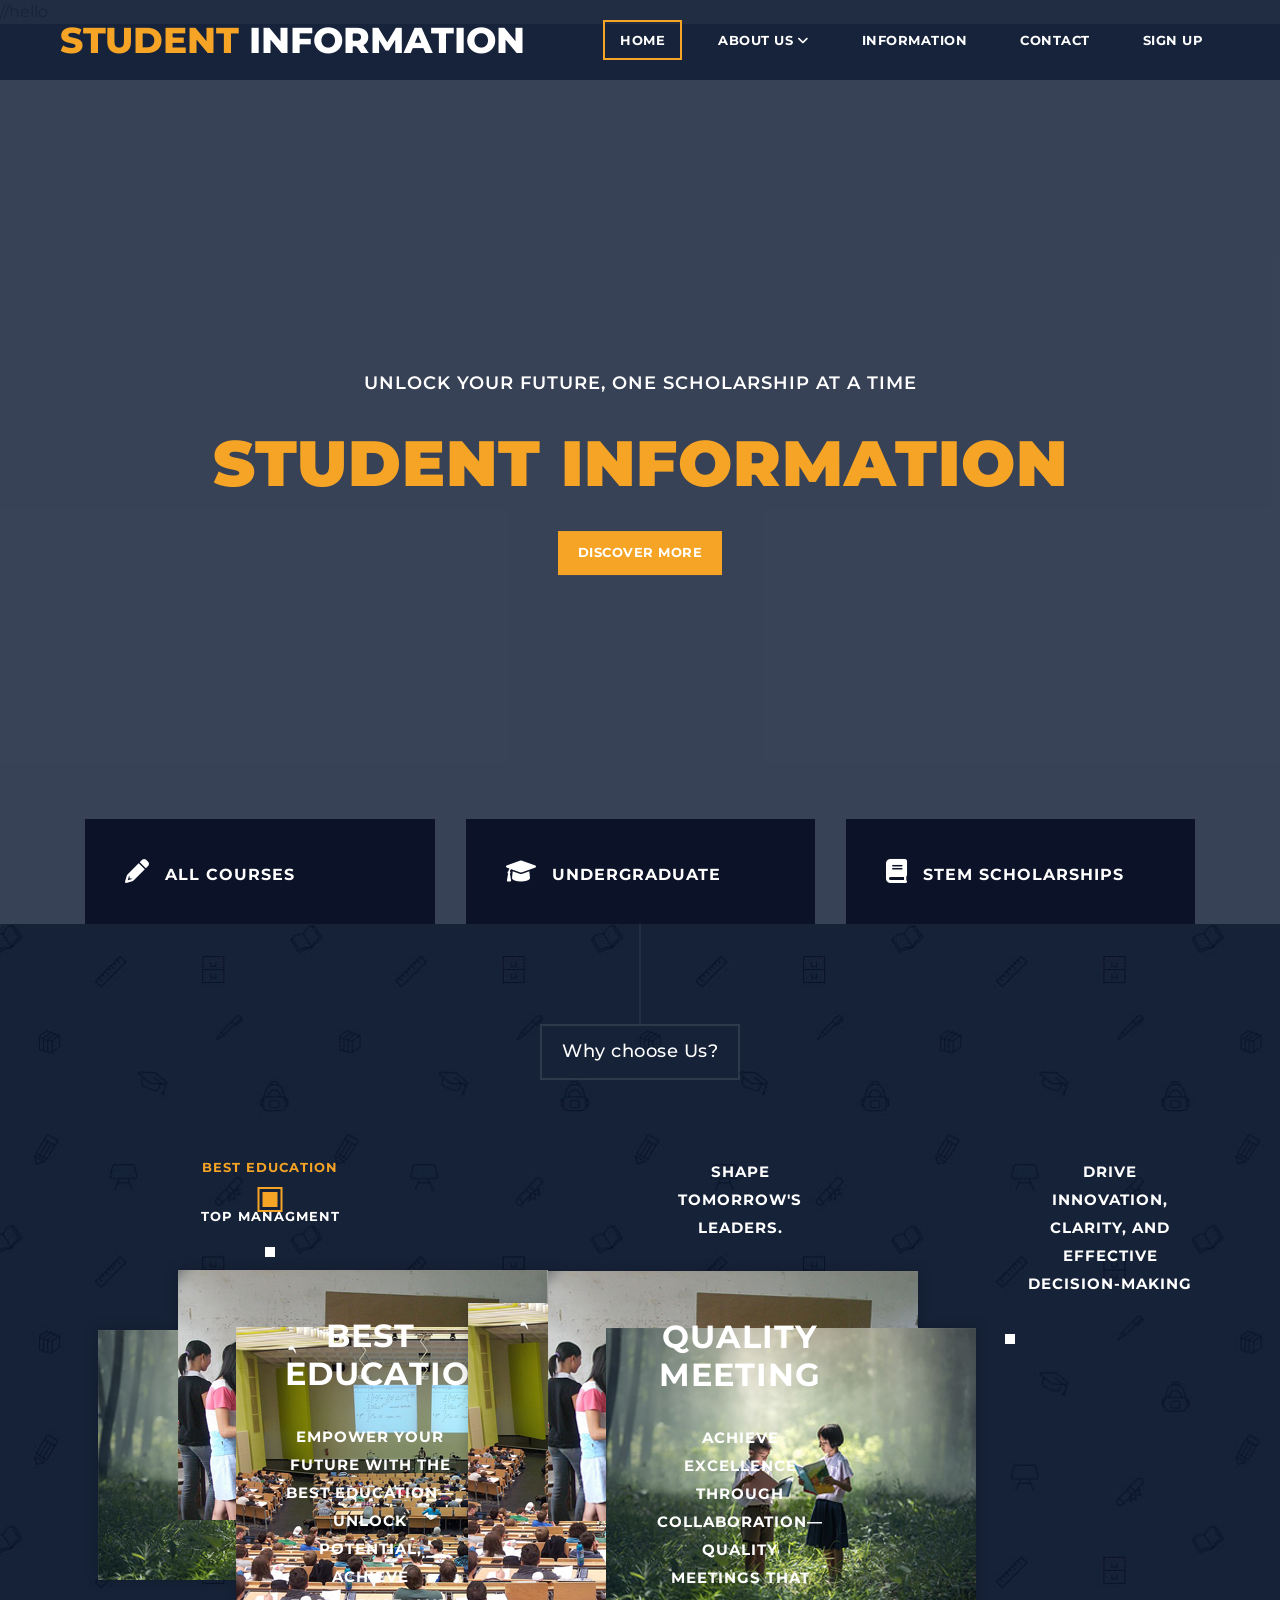
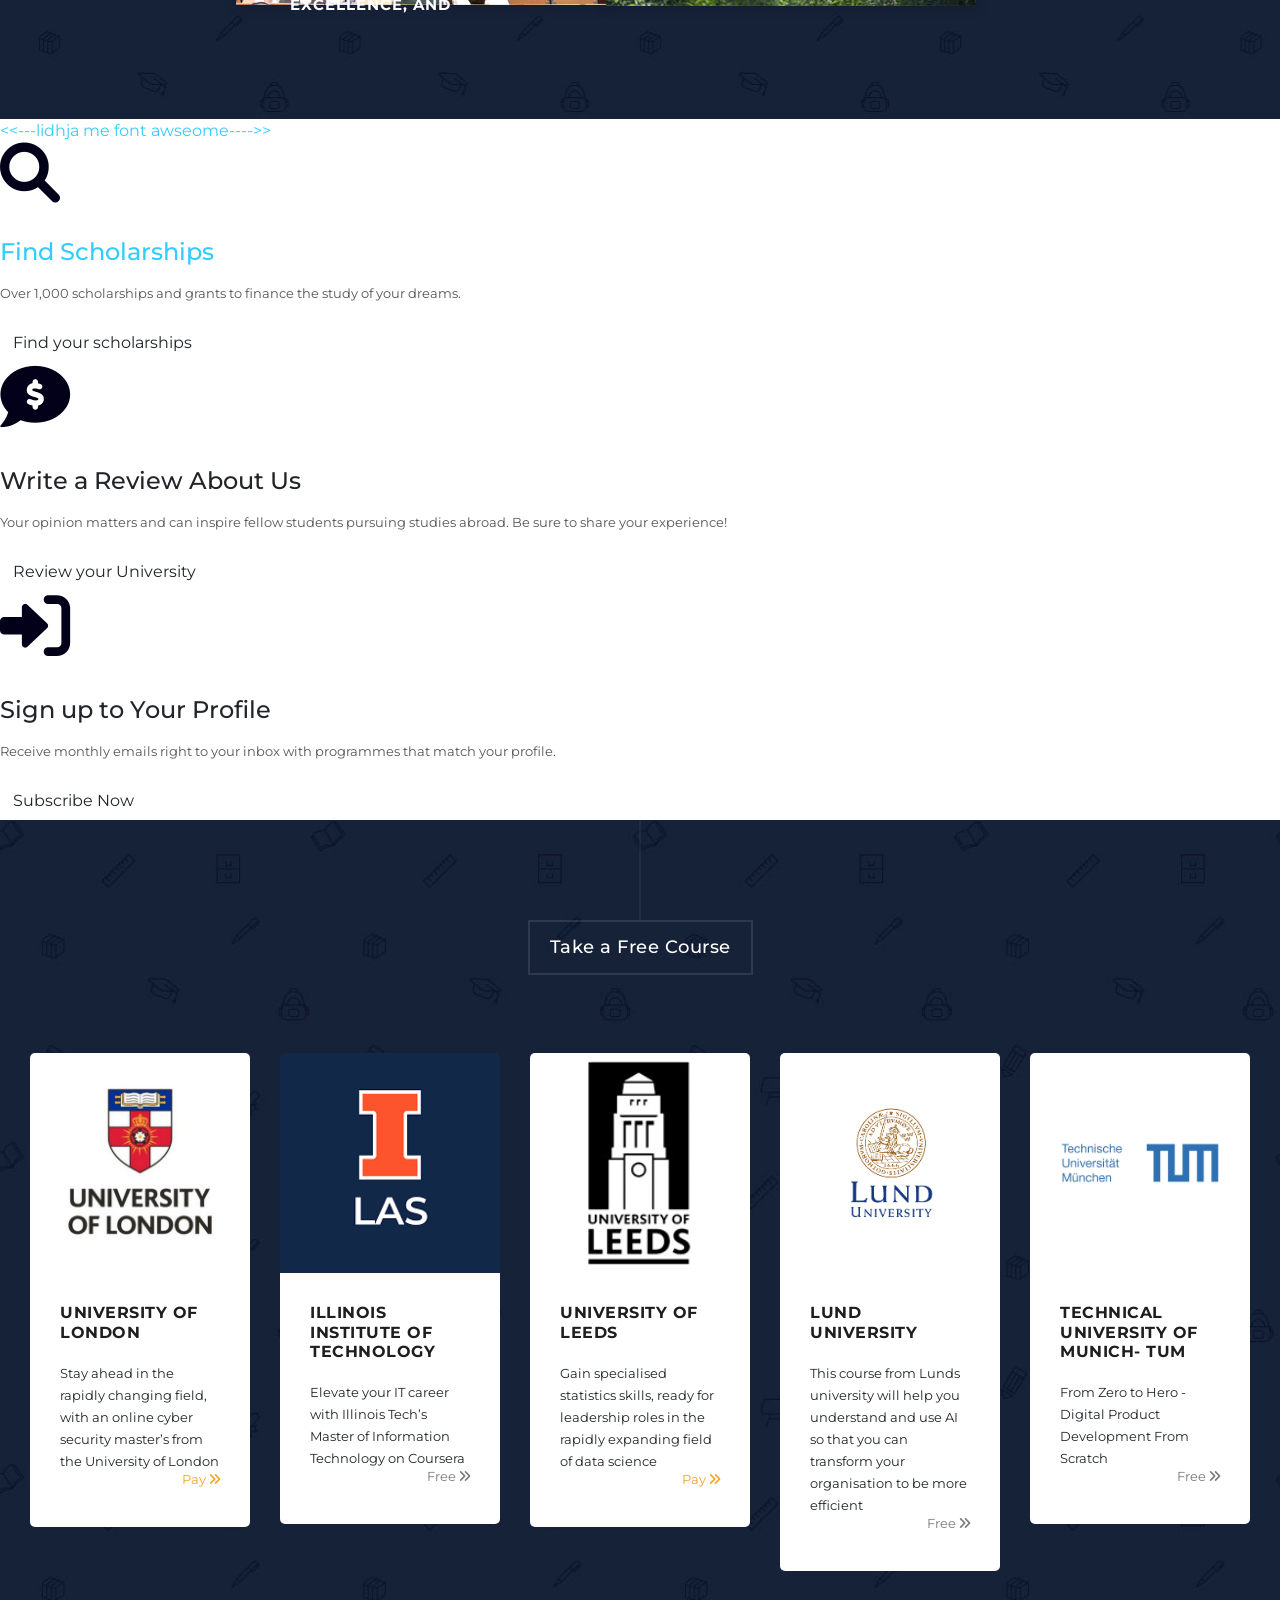
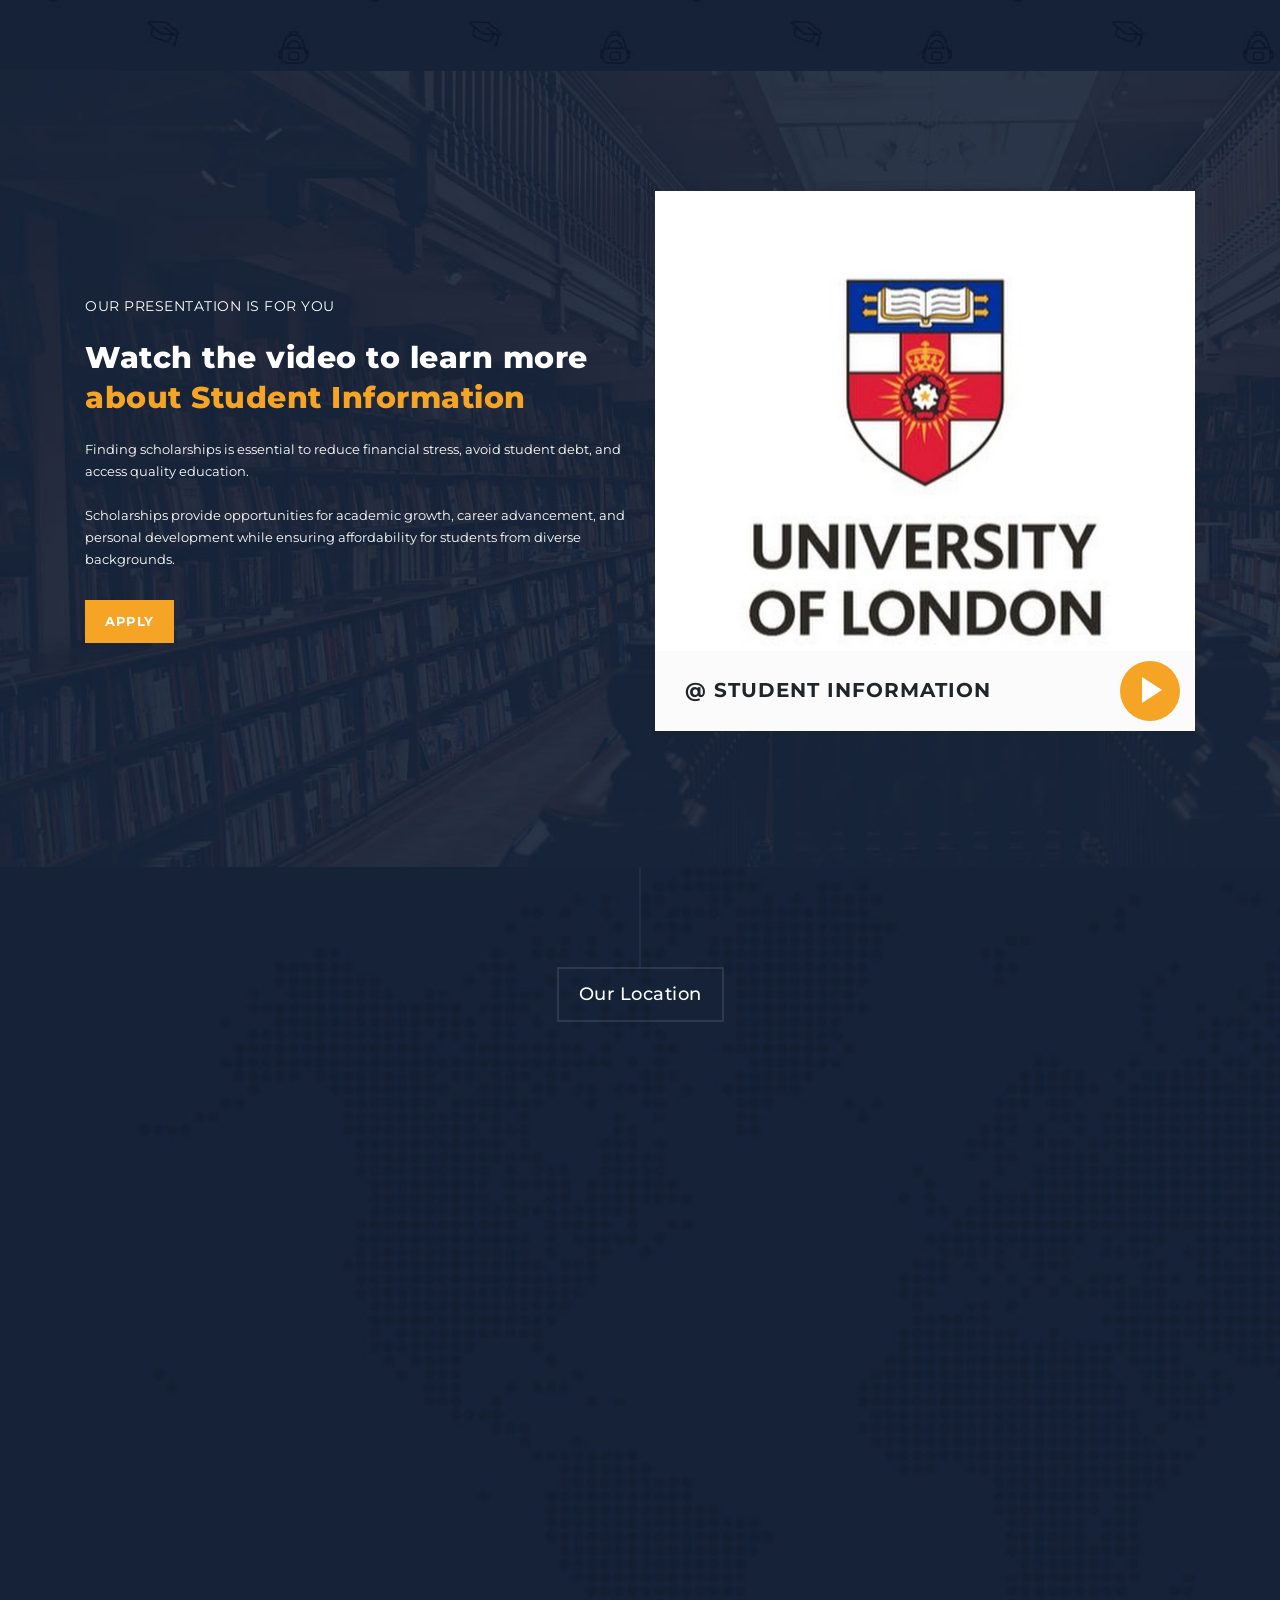
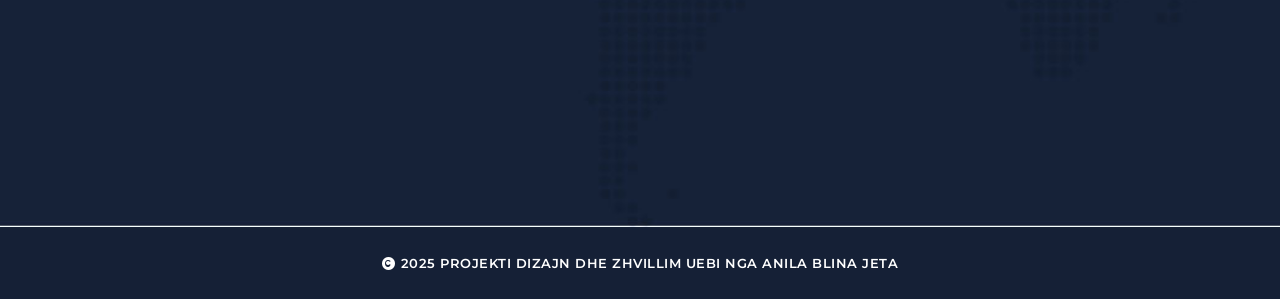
==== commit b8d6f404: "Update index.html" ====
--- a/ProjektiNeDizajnDheZhvillimUebi2025/index.html
+++ b/ProjektiNeDizajnDheZhvillimUebi2025/index.html
@@ -366,7 +366,77 @@
     </div>
   </section>
   </section>
-
+ <section class="section video" data-section="section5">
+    <div class="container">
+      <div class="row">
+        <div class="col-md-6 align-self-center">
+          <div class="left-content">
+            <span>our presentation is for you</span>
+            <h4>Watch the video to learn more <em>about Student Information</em></h4>
+            <p>
+              Finding scholarships is essential to reduce financial stress, avoid student debt, and access quality education.  <a rel="nofollow" href="https://templatemo.com/contact" target="_parent">   </a>    
+            <br><br>Scholarships provide opportunities for academic growth, career advancement, and personal development while ensuring affordability for students from diverse backgrounds.</p>
+            <div class="main-button"><a rel="nofollow" href="" target="_parent">Apply  </a></div>
+          </div>
+        </div>
+        <div class="col-md-6">
+          <article class="video-item">
+            <div class="video-caption">
+              <h4>@ Student information</h4>
+            </div>
+            <figure>
+              <a href="" class="play"><img src="london.jpg"></a>
+            </figure>
+          </article>
+        </div>
+      </div>
+    </div>
+  </section>
+
+  <section class="section contact" data-section="section6">
+    <div class="container">
+      <div class="row">
+        <div class="col-md-12">
+          <div class="section-heading">
+            <h2> Our Location      </h2>
+          </div>
+        </div>
+        <div class="col-md-6">
+       
+     
+              </div>
+            </div>
+          </form>
+        </div>
+        <div class="col-md-6">
+          <div id="map">
+            <iframe src="https://www.google.com/maps/embed?pb=!1m18!1m12!1m3!1d2934.376287445306!2d21.14424977659124!3d42.653380816519274!2m3!1f0!2f0!3f0!3m2!1i1024!2i768!4f13.1!3m3!1m2!1s0x13549f3f9c98dcad%3A0x34f016cddf4a9928!2sDukagjini%20Center!5e0!3m2!1sen!2s!4v1738064546284!5m2!1sen!2s" width="1000" height="600" style="border:5px;" allowfullscreen="" loading="lazy" referrerpolicy="no-referrer-when-downgrade"></iframe>
+          </div>
+        </div>
+      </div>
+    </div>
+  </section>
+
+  <footer>
+    <div class="container">
+      <div class="row">
+        <div class="col-md-12">
+          <p><i class="fa fa-copyright"></i> 2025 Projekti Dizajn dhe Zhvillim Uebi Nga Anila Blina Jeta</p>
+         
+        </div>
+      </div>
+    </div>
+  </footer>
+
+    <script src="vendor/jquery/jquery.min.js"></script>
+    <script src="vendor/bootstrap/js/bootstrap.bundle.min.js"></script>
+    <script src="assets/js/isotope.min.js"></script>
+    <script src="assets/js/owl-carousel.js"></script>
+    <script src="assets/js/lightbox.js"></script>
+    <script src="assets/js/tabs.js"></script>
+    <script src="assets/js/video.js"></script>
+    <script src="assets/js/slick-slider.js"></script>
+    <script src="assets/js/custom.js"></script>
   
     <script>
         //according to loftblog tut
